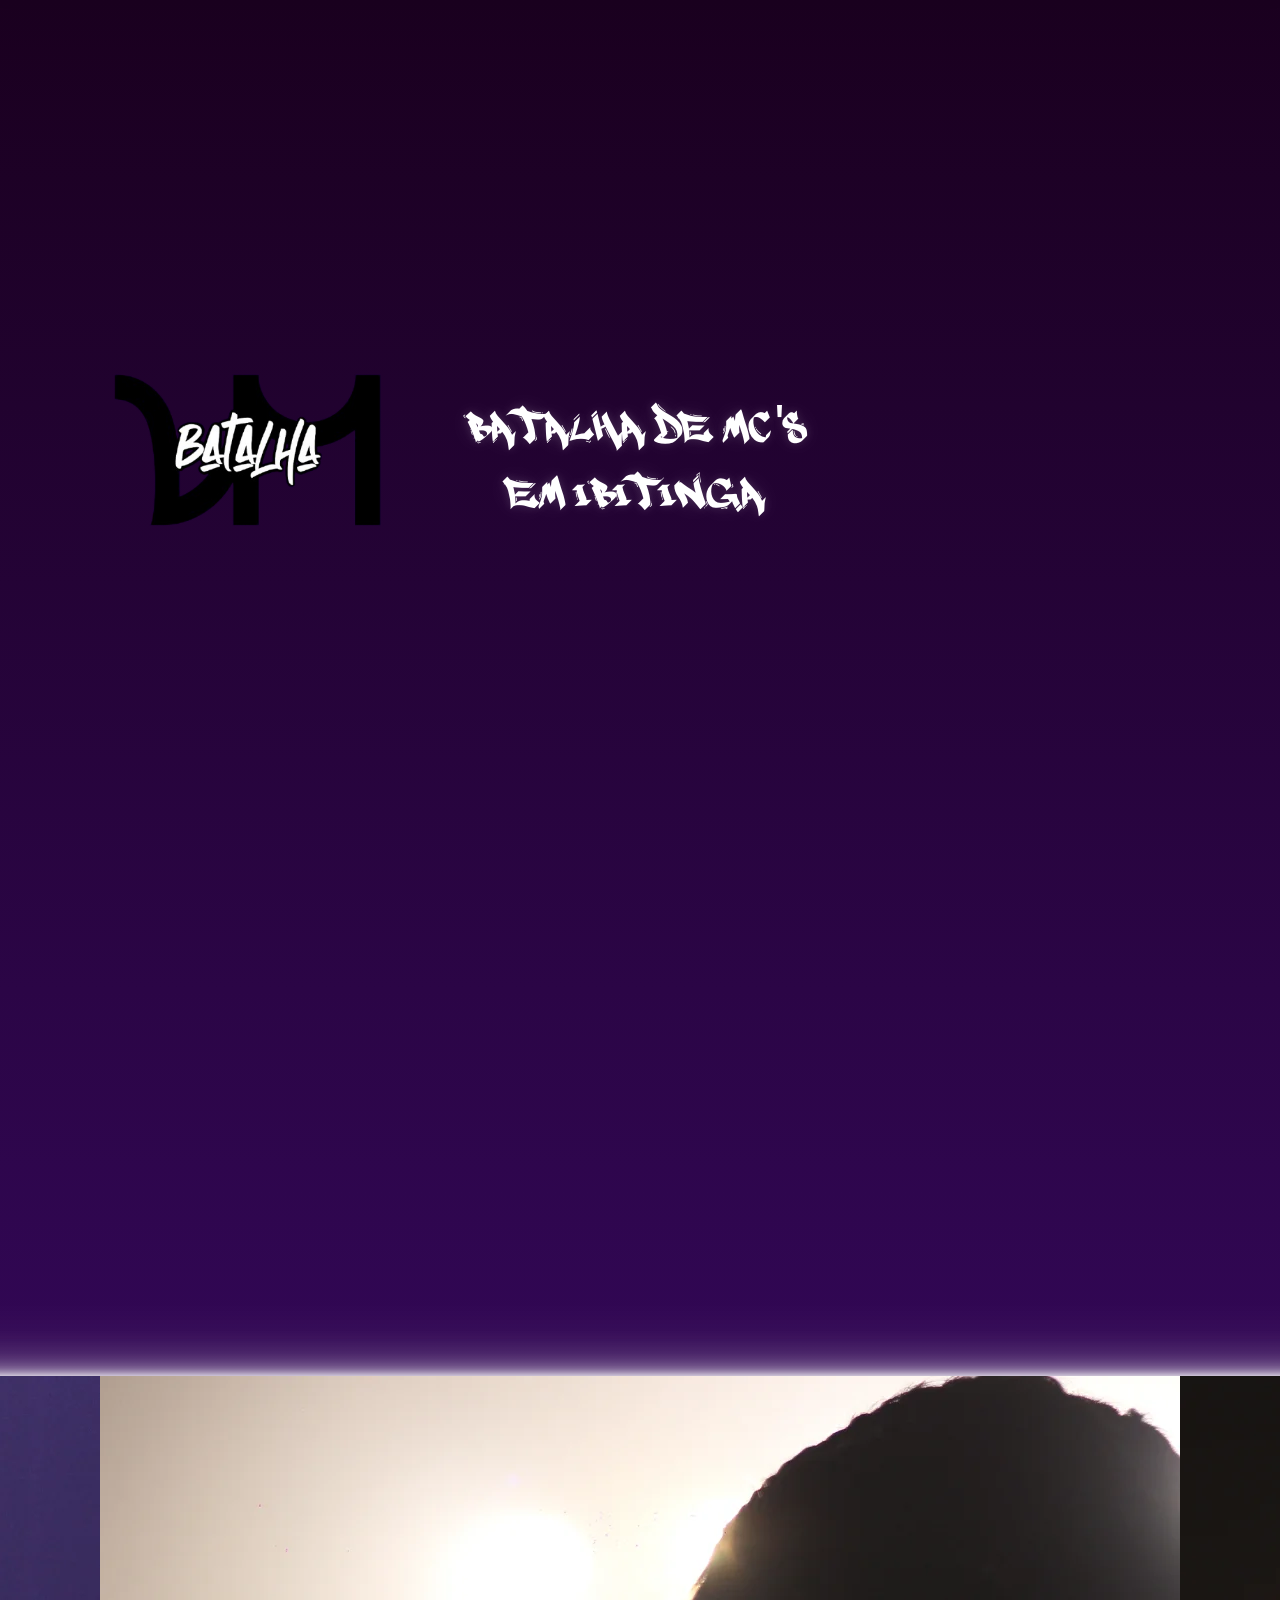
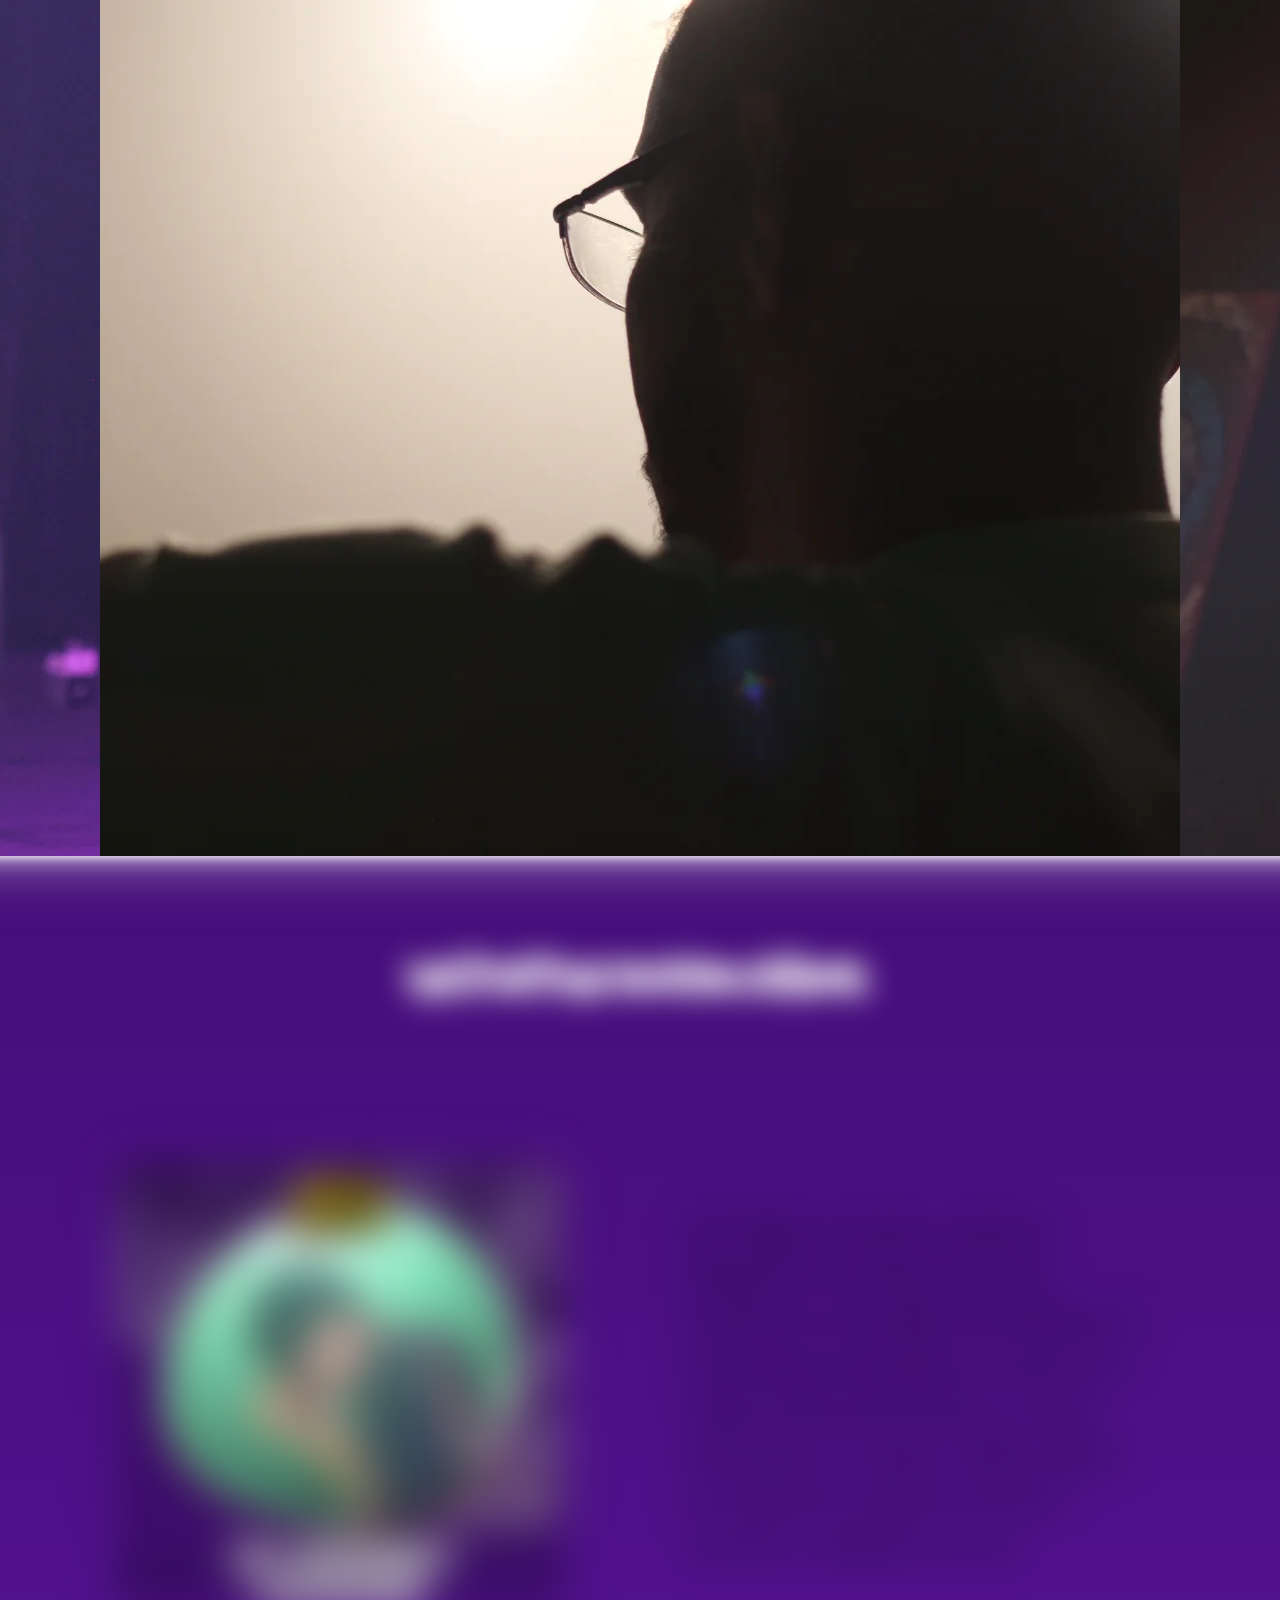
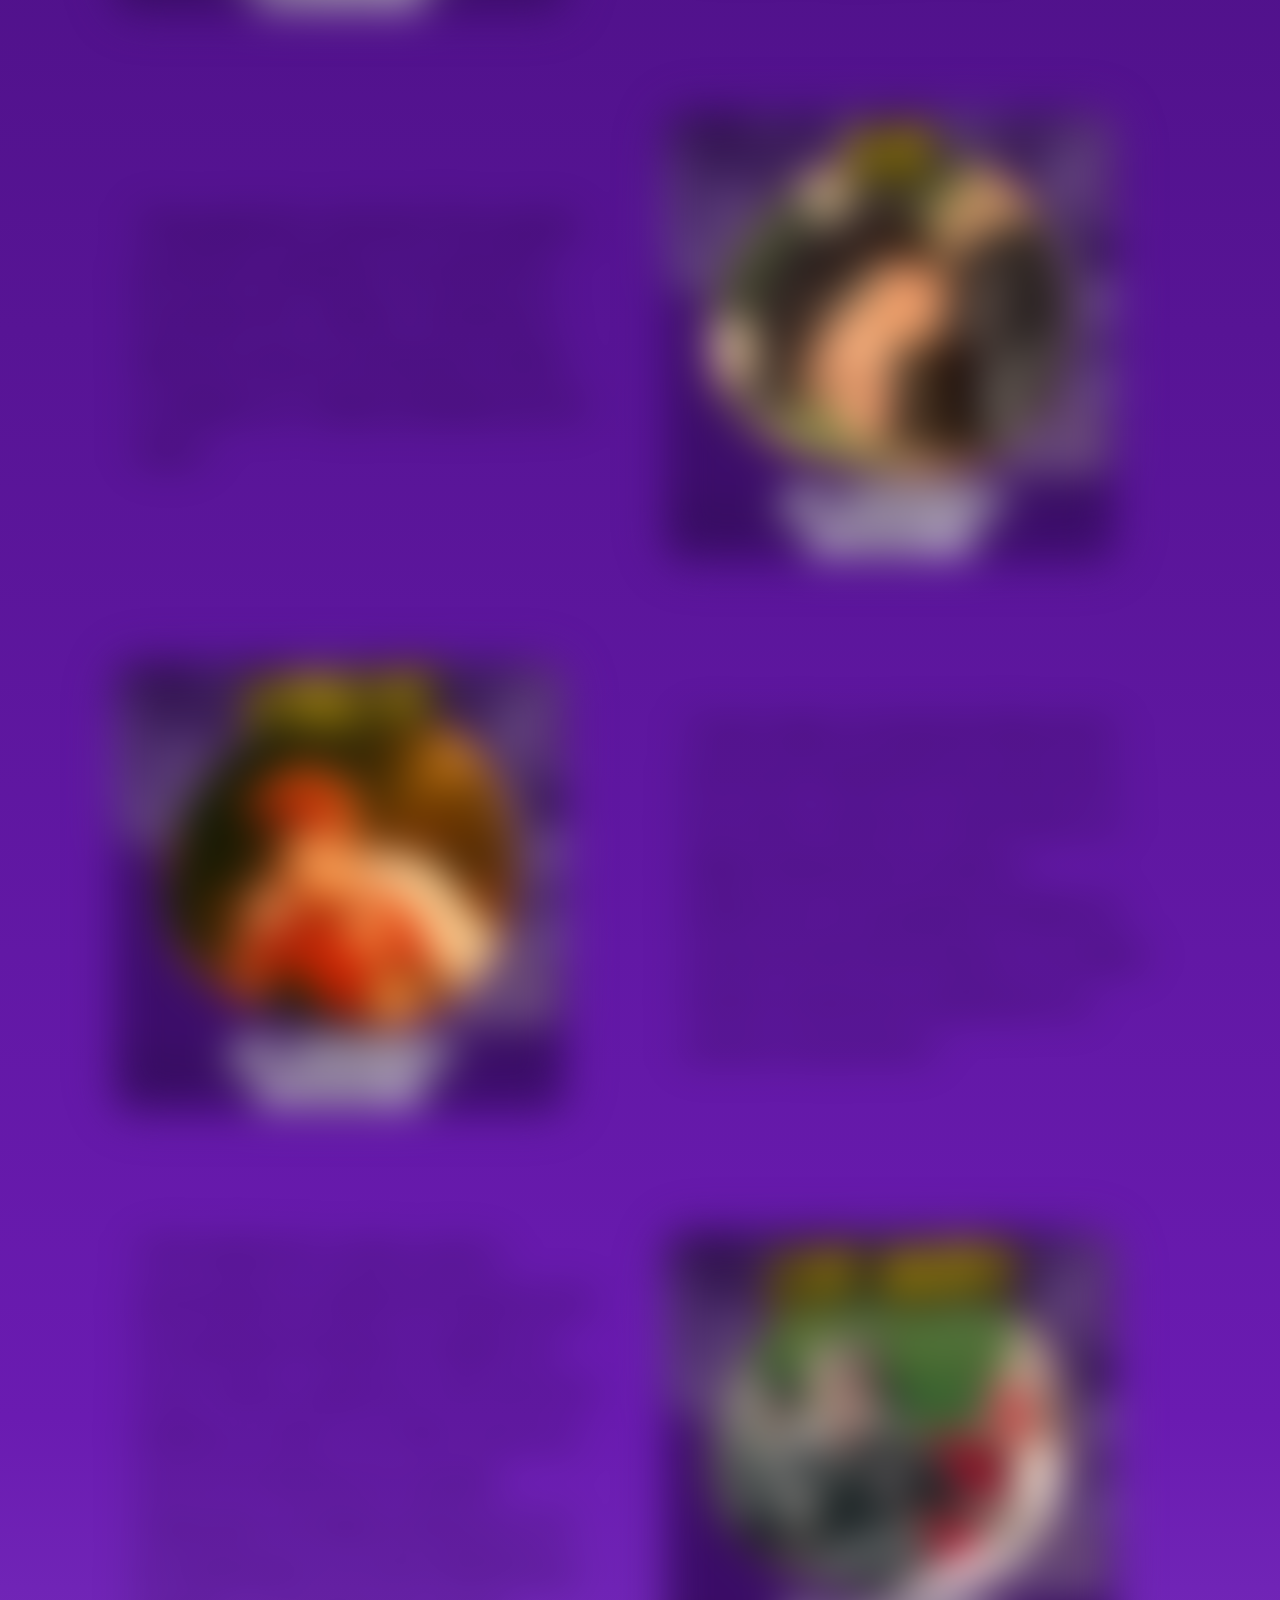
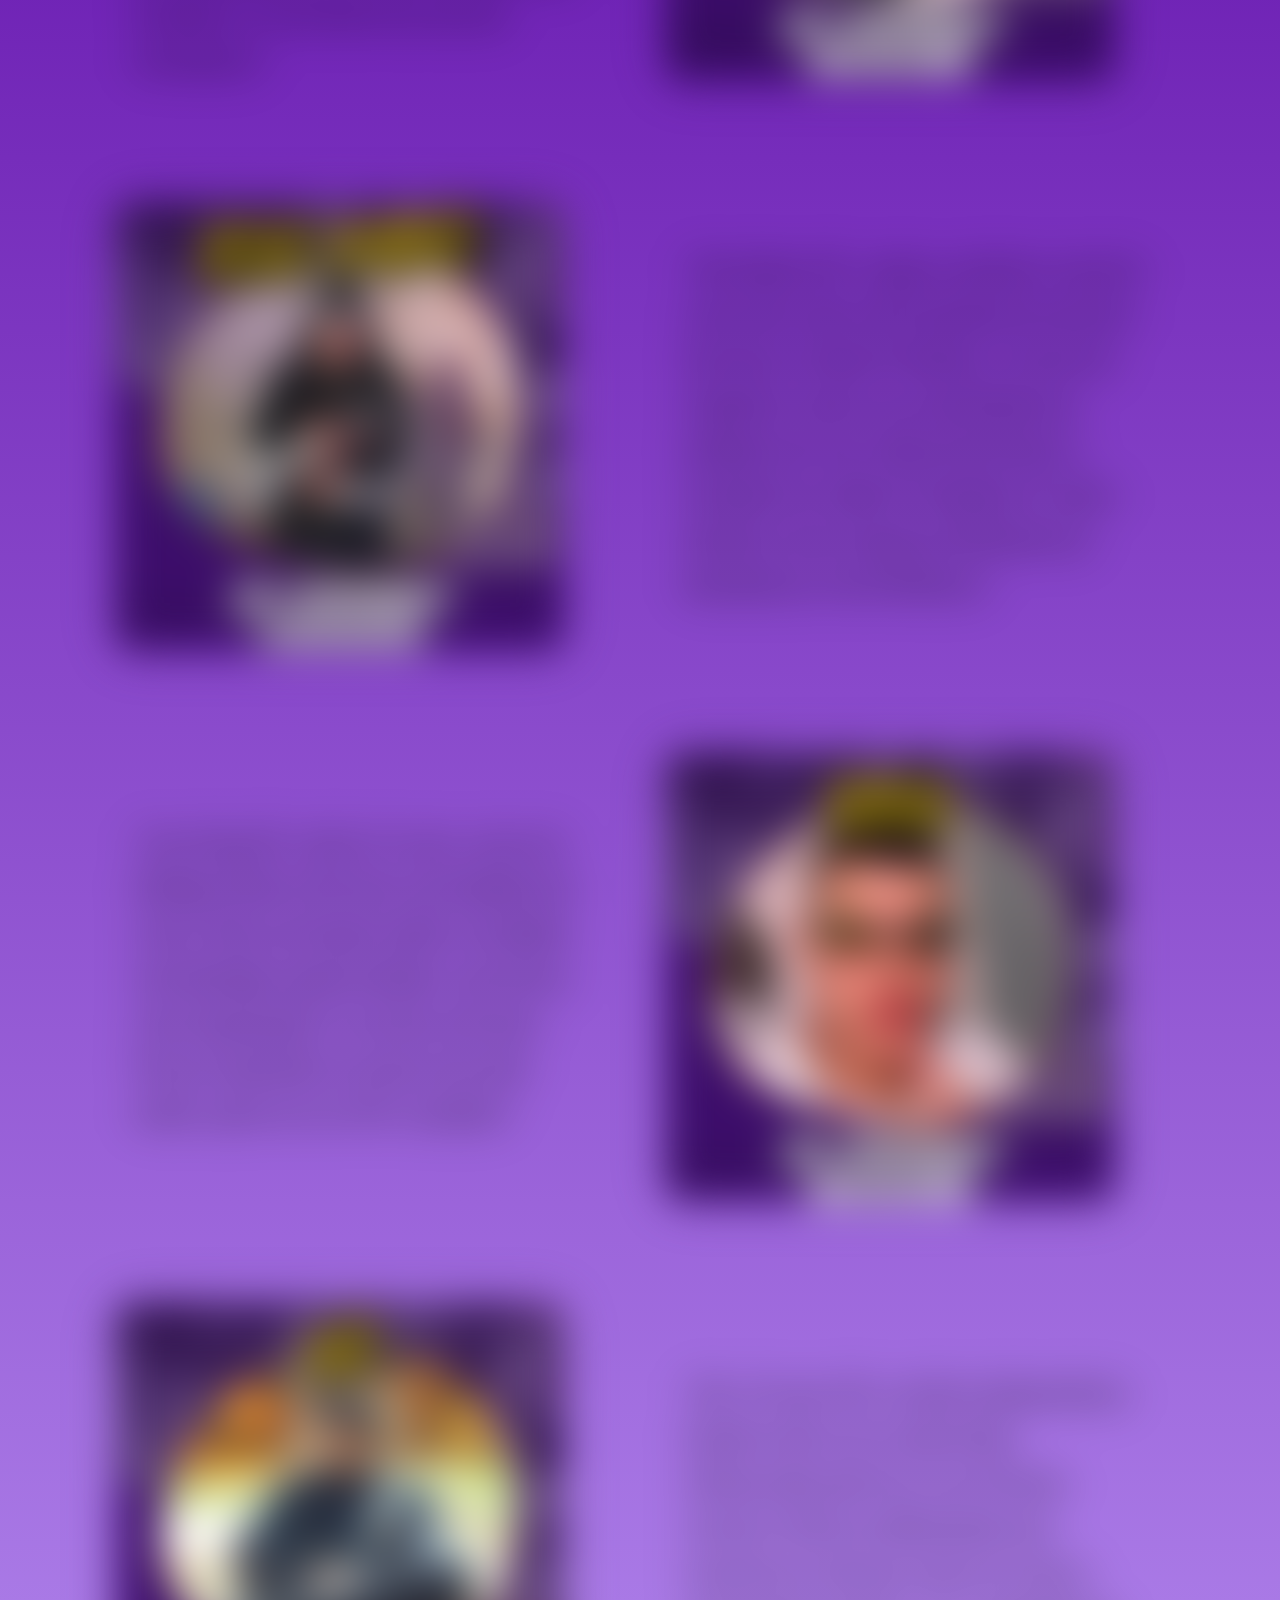
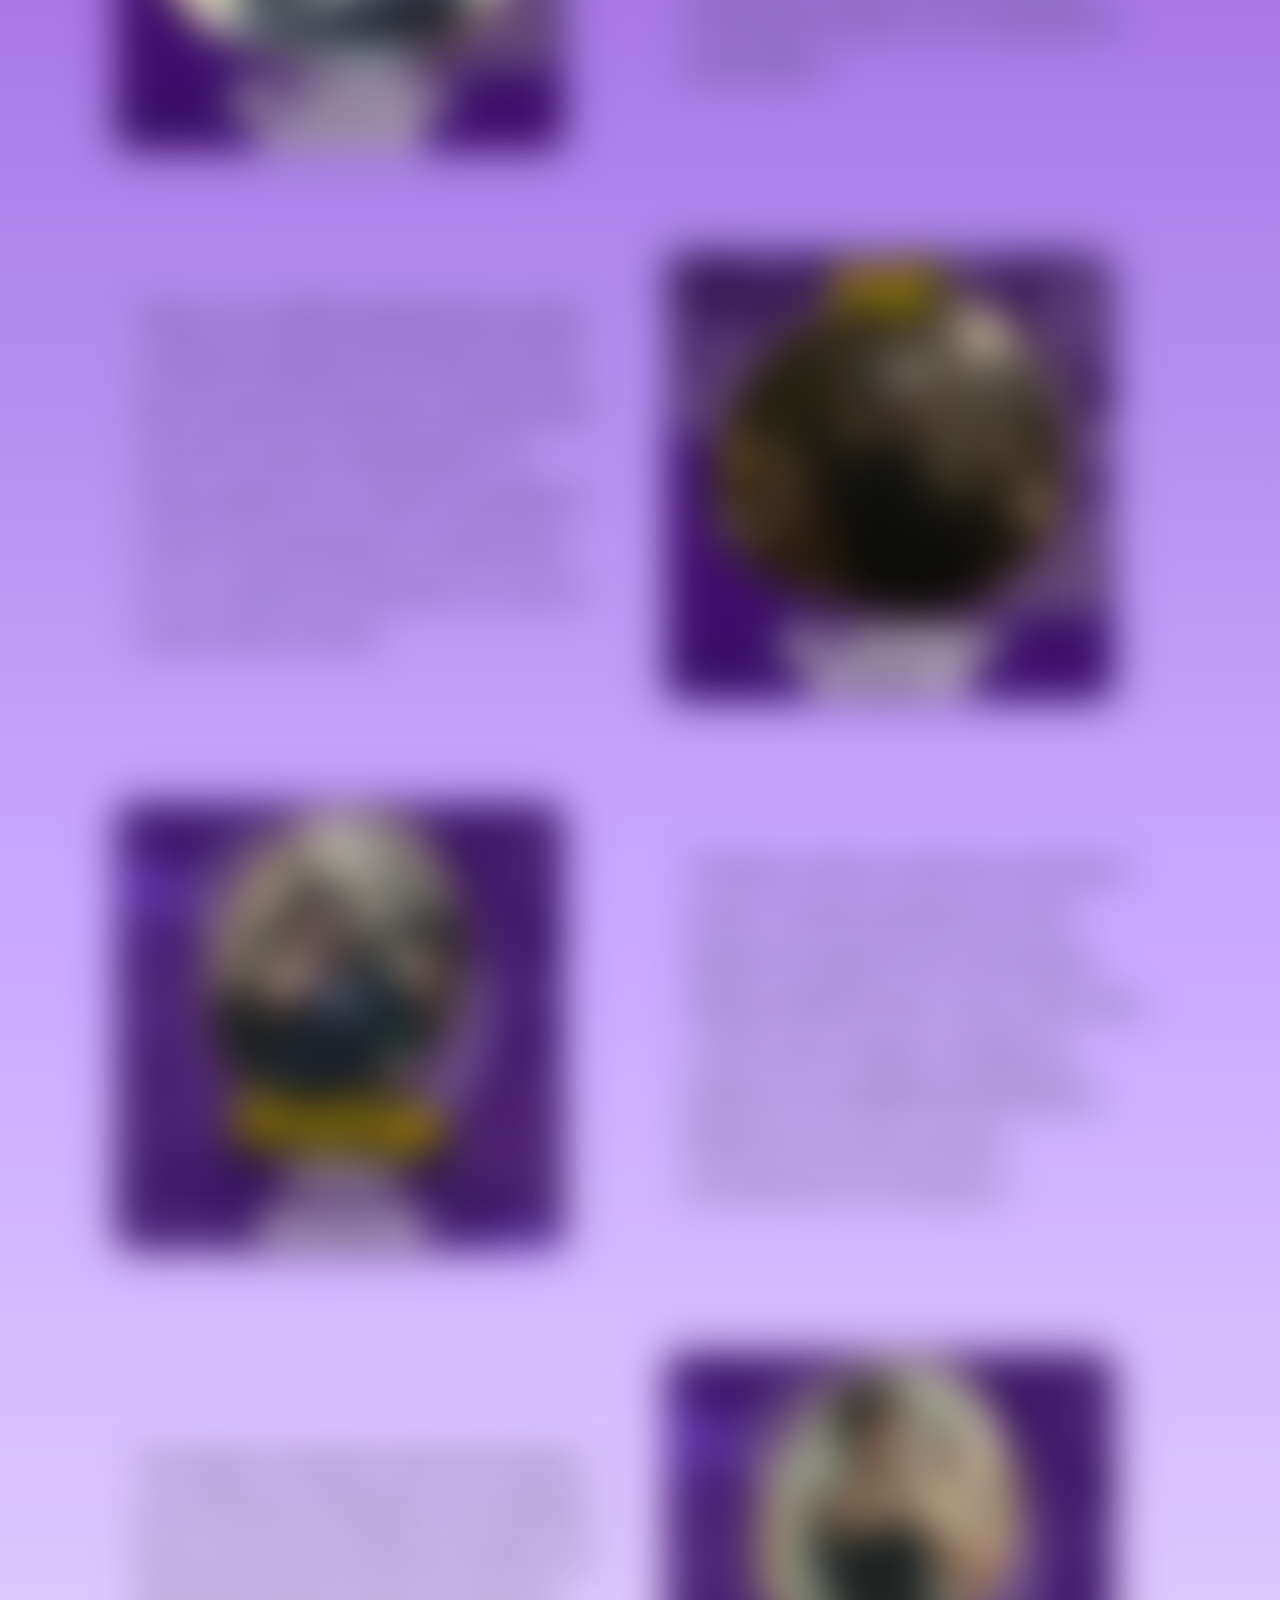
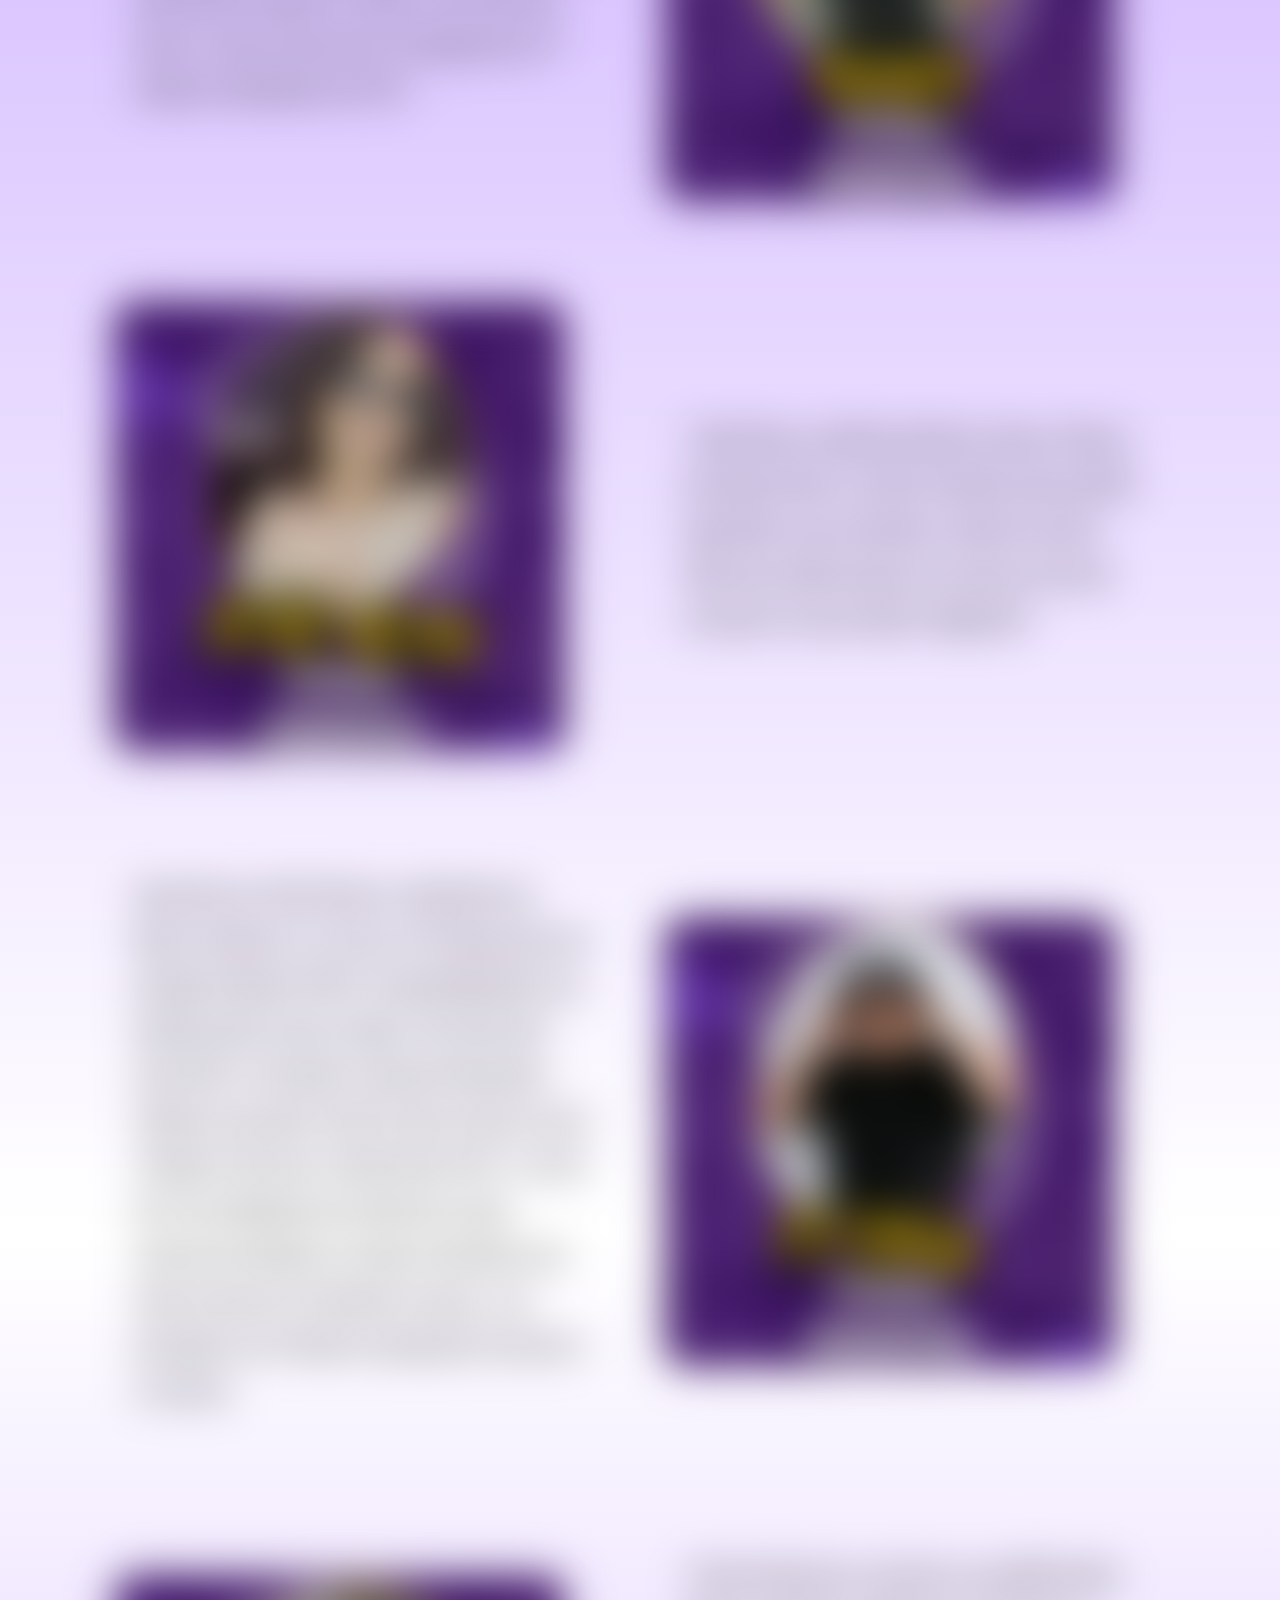
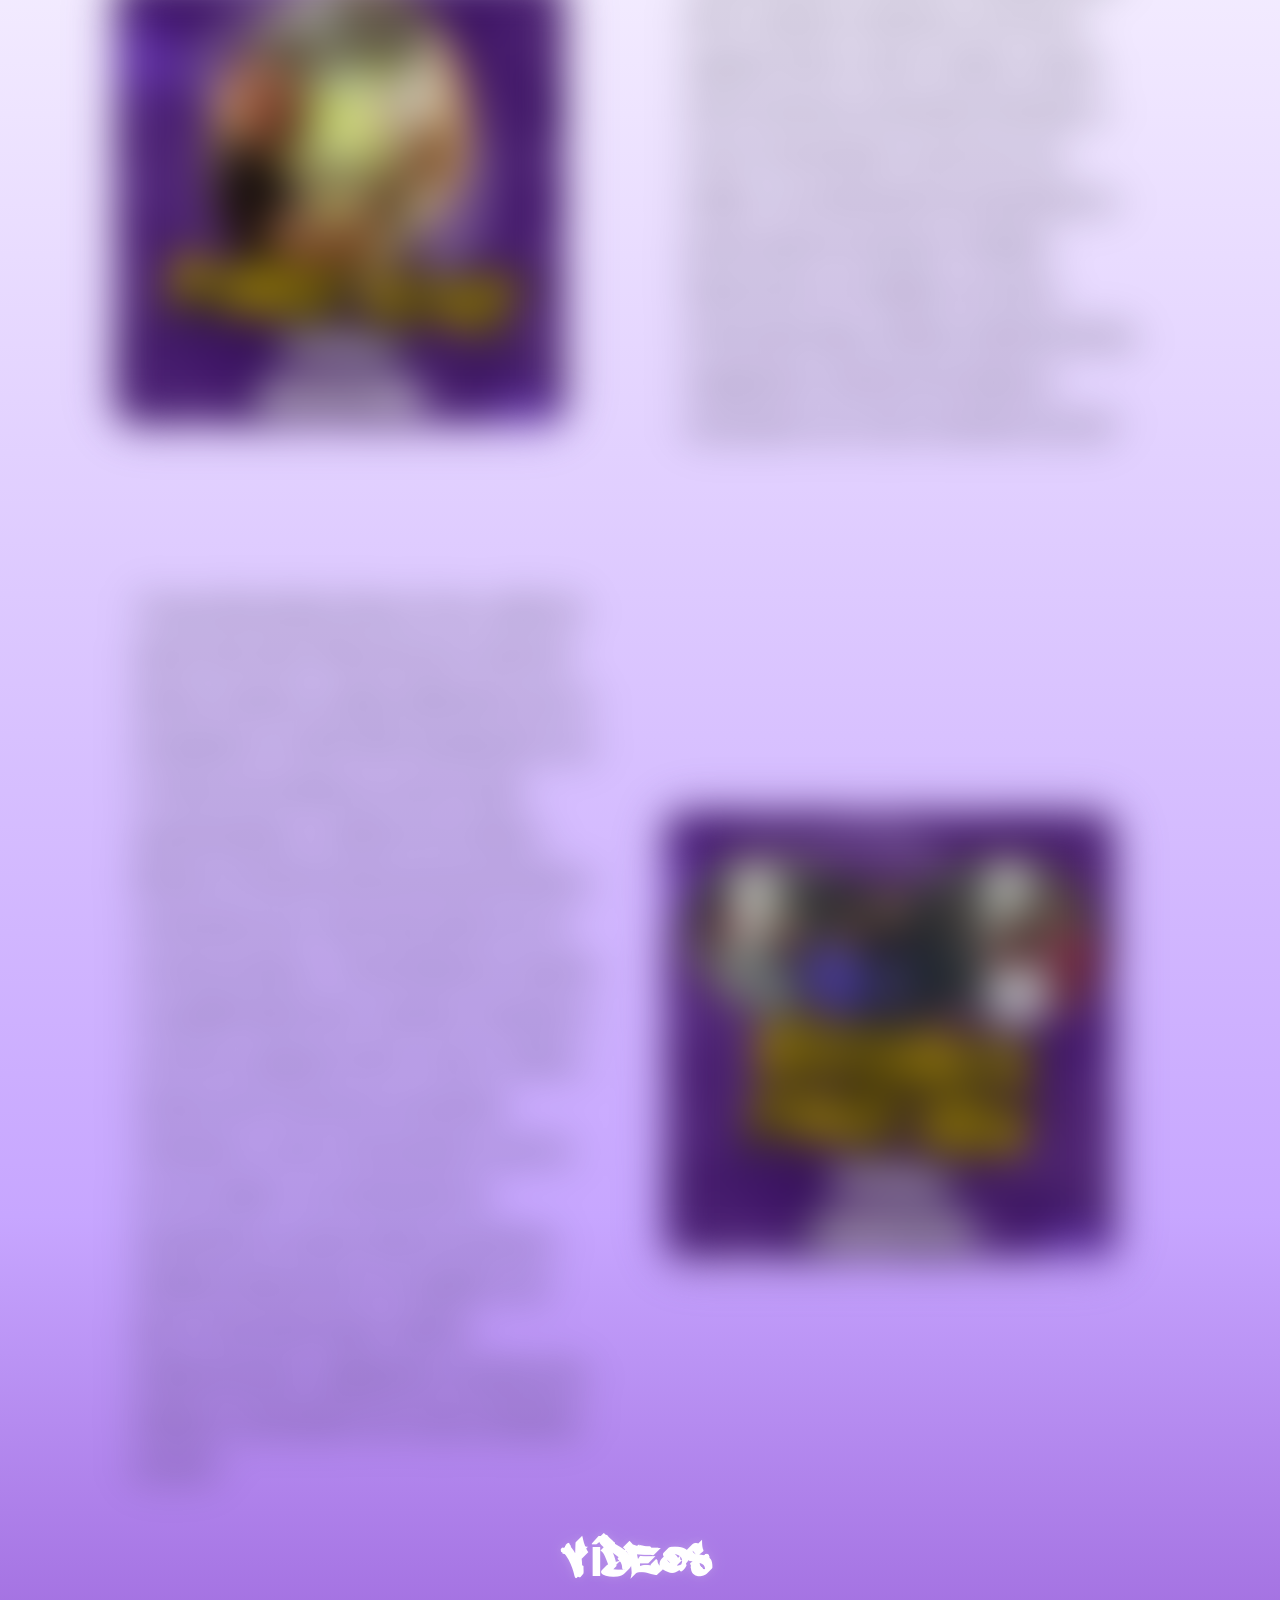
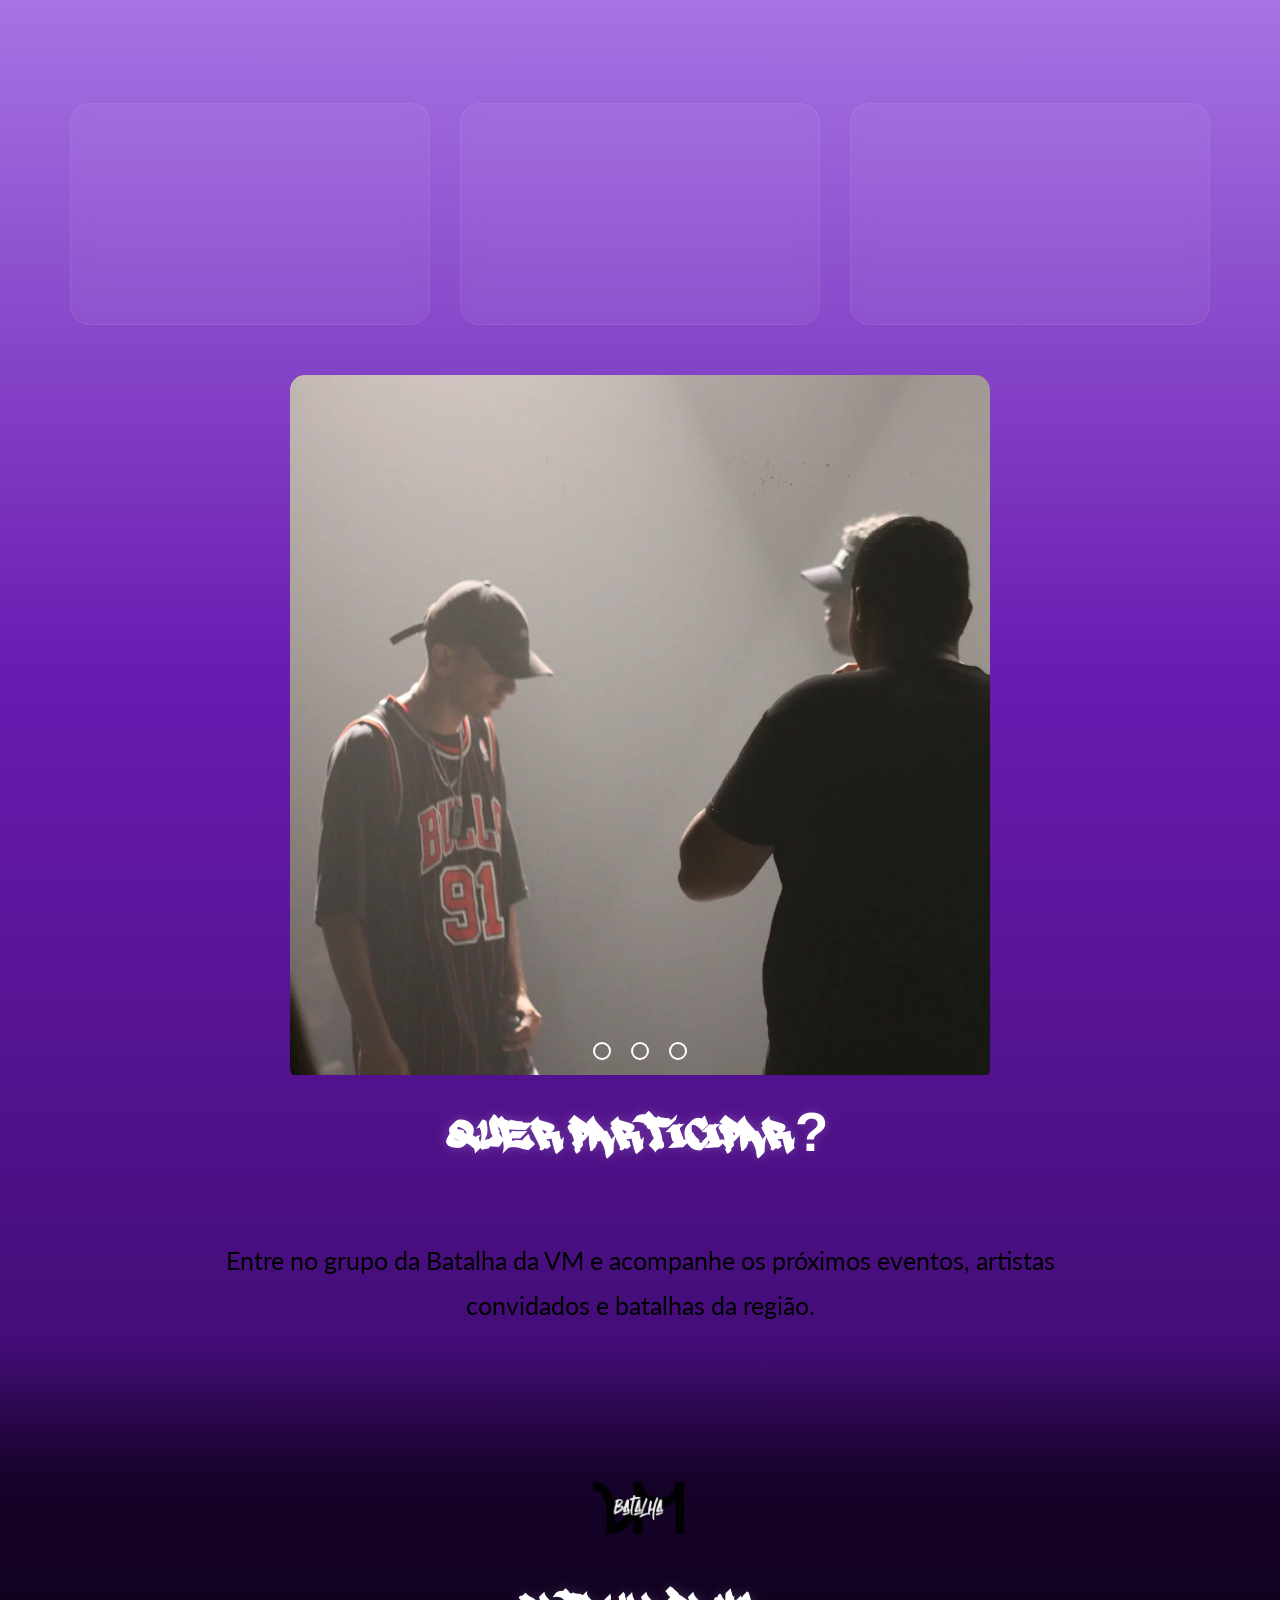
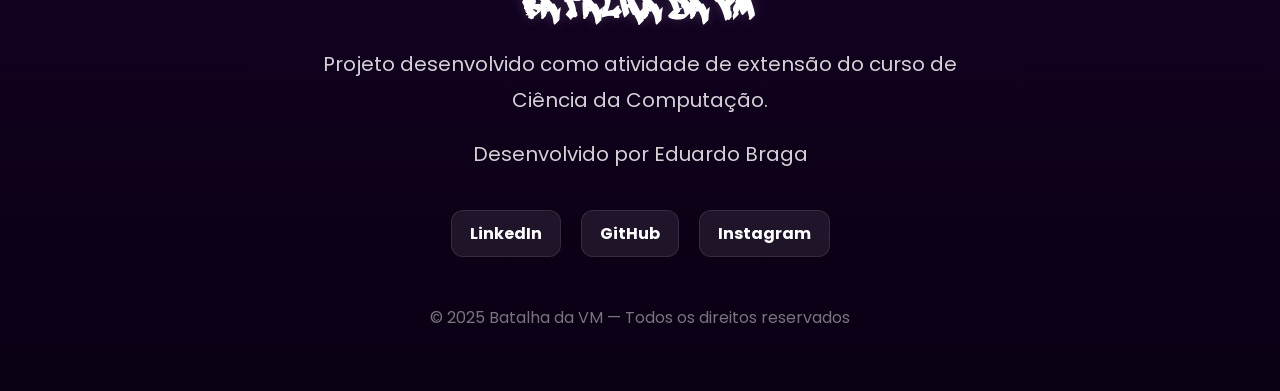
==== index.html @ c0553063 "Add files via upload" ====
<!DOCTYPE html>
<html lang="pt-br">
<head>
    <meta charset="UTF-8">
    <meta name="viewport" content="width=device-width, initial-scale=1.0">
    <link rel="stylesheet" href="./src/css/style.css">  <!--CSS-->
    <link rel="preconnect" href="https://fonts.googleapis.com">
    <link rel="preconnect" href="https://fonts.gstatic.com" crossorigin>
    <link rel="preconnect" href="https://fonts.googleapis.com">
    <link rel="preconnect" href="https://fonts.gstatic.com" crossorigin>
    <link
    href="https://fonts.googleapis.com/css2?family=Poppins:wght@300;400;500;600;700&family=Lato:ital,wght@1,900&display=swap"
    rel="stylesheet"/>
    <link rel="icon" href="./src/midia/fotos/iconVM.ico" type="image/x-icon">
    <title> Batalha da VM</title>

</head>

<body id="topo">

    <!--Cursor-->
    <div></div>

<!--Navbar Fixo-->
    <nav class="navbar-fixed" id="navbar">

        <a href="#topo" class="navbar-home">

            <img
            src="./src/midia/fotos/logo/logo1-remove.png"
            alt="Logo Batalha da VM"
            class="navbar-logo"
            >

        </a>

        <div class="navbar-buttons">
        <a  
            href="https://www.youtube.com/@BATALHADAVM.ibitinga"
            target="_blank"
            class="nav-icon"
        >
        <img
            src="./src/midia/icon/youtube.png"
            alt="YouTube"
        >
        </a>
        <a
            href="https://www.instagram.com/batalhadavm.ibitinga/"
            target="_blank"
            class="nav-icon"
        >
        <img
            src="./src/midia/icon/insta_icon.png"
            alt="Instagram"
        >
        </a>

        <a
            href="https://chat.whatsapp.com/EY3RZxYfEYvAm08PilLwCl?utm_source=ig&utm_medium=social&utm_content=link_in_bio"
            target="_blank"
            class="nav-icon"
        >
            <img
            src="./src/midia/icon/zap_icon.png"
            alt="WhatsApp"
            >
        </a>

    </nav>
<!--Navbar Fixo-->

<!--Header-->
<section>
    <div class="hero-container hiddenTitle">
    
    <!--ESQUERDA-->
    <div class="hero-left">
     <img
        src="./src/midia/fotos/logo/logo1-remove.png"
        alt="Logo da Batalha da VM"
        class="logo"
        >
    </div>
    <!--ESQUERDA-->
    <!--MEIO-->
    <div class="hero-textos">

        <p class="fraseTexto">
        Batalha de MC'S <br>em Ibitinga
        </p>
    </div>
    <!--MEIO-->
    <!--DIREITA-->
    <div class="hidden hero-buttons">
        <a href="./galeria.html" class="button social-icons">Galeria</a><br>
        <a href="#artistas" class="button social-icons">Artistas</a><br>
        <a href="#videos" class="button social-icons">Vídeos</a><br>
    </div>
    <!--DIREITA-->

</section>
<!--Header-->
   
<!--Sobre a Batalha-->
<section class="hidden">

    <h2 class="hidden titulo fraseTexto">
        Sobre a Batalha
    </h2>

    <div class="texto-central">

        <p class="textoLogos">
            A Batalha da Vila Maria surgiu em Ibitinga com o objetivo de fortalecer
            a cultura hip-hop e criar um espaço de expressão artística para
            jovens MCs da cidade e da região.

            O projeto reúne música, improviso, arte urbana e comunidade,
            incentivando novos artistas e movimentando a cena cultural local.
        </p>

    </div>

</section><br><br>
<!--Sobre a Batalha-->

<!-- INFINITY SCROLL -->
    <section class="infinite-scroll-container" >
        <div class="scrolling-track scrolling-image">
            <img src="./src/midia/fotos/carrossel/colagem.png" alt="Img de rolagem" class="crolling-image">
    </section>
<!-- INFINITY SCROLL -->


<!-- Artistas envolvidos -->
    <section  class="hidden">

    <h2 id="artistas" class="titulo fraseTexto">
        Artistas envolvidos
    </h2>

    <!-- ARTISTA 1 -->
    <div class="logos2">
        <div class="hidden cardDrawings">
            <a href="https://www.instagram.com/fullpeu_mntvx/"
               target="_blank"
            ><img
                class="foto"
                src="./src/midia/fotos/artista/peu.png"
                alt="Fullpeu"
            ></a>
        </div>

        <div class="hidden cardDrawings">

            <p class="textoLogos">
                MC Fullpeu é nascido e criado em Ibitinga-SP. Um artista de diversas expressões e sonoridade. Se introduziu na cena através das batalhas re rima em sua cidade, influenciado desde os 13 anos pela família e os amigos. FullPeu explora seu método de criação em diversas vertentes e subgêneros do rap.
            </p>
        </div>

    </div>

    <!-- ARTISTA 2 -->
    <div class="logos2 artista-reverse">

        <div class="hidden cardDrawings">
            <a  href="https://www.instagram.com/emici.kai/"
                target="_blank"
            ><img
                class="foto"
                src="./src/midia/fotos/artista/kai.png"
                alt="Artista"
            ></a>
            

        </div>

        <div class="hidden cardDrawings">

            <p class="textoLogos">
                "Opaa galerinha, tudo bem? Para aqueles que não me conhecem, me chamo Kai. Sou poeta, MC, rimador. O restante eu deixo pra vocês me conhecerem melhor no sábado na 7ª edição da Batalha da VM. Valeu!"
            </p>

        </div>

    </div>

    <!-- ARTISTA 3 -->
    <div class="logos2">

        <div class="hidden cardDrawings">
            <a href="https://www.instagram.com/estrofemc/"
                target="_blank"
            ><img
                class="foto"
                src="./src/midia/fotos/artista/estrofe.png"
                alt="Artista"
            ></a>
        </div>

                <div class="hidden cardDrawings">

            <p class="textoLogos">
               "Jovem negro sul-americano Bauruense de 25 anos. Estrofe MC faz rap há cerca de 12 anos, conta com 1 disco físico e 2 digitais disponíveis em todas as plataformas. É tricampeão da batalha da semana do HIP-HOP de Bauru e na capital Paulista. Atualmente trabalhando nos próximos lançamentos."
            </p>

        </div>

    </div>
    
    <!-- ARTISTA 4 -->
    <div class="logos2 artista-reverse">

        <div class="hidden cardDrawings">
            <a  href="https://www.instagram.com/_offakira/"
                target="_blank"
            ><img
                class="foto"
                src="./src/midia/fotos/artista/offAkira.png"
                alt="Artista"
            ></a>

        </div>

        <div class="hidden cardDrawings">

            <p class="textoLogos">
                "OFF AKIRA MC é artista, poeta e apresentador da cidade de Araraquara que vem ganhando destaque na região com rimas criativas e agressivas. Teve início nas batalhas em 2021 e em 2025 conta com mais de 50 folhinhas de campeão. Organizador da batalha da Ressaca e um dos idealizadores da CAOS HIPHOP que fortalece o movimento da cena de Araraquara."
            </p>

        </div>

    </div>

      <!-- ARTISTA 5 -->
    <div class="logos2">

        <div class="hidden cardDrawings">
            <a  href="https://www.instagram.com/zoiobaixooriginal/"
                target="_blank"
            ><img
                class="foto"
                src="./src/midia/fotos/artista/zoioBiaxo.png"
                alt="Fullpeu"
            ></a>
        </div>

        <div class="hidden cardDrawings">

            <p class="textoLogos">
                "Zoio Baixo MC, rapper, produtor cutural é umas das vozes mais atuantes da cena do hip-hop no interior Paulista, 12 anos de trajetória, iniciou sua caminhada nas batalhas de rima. Natural de Avaré, é fundado do coletivo Fundação 13, Slam Mentes Livres, Espaços Pontentes de Resistência e Voz Periférica."
            </p>
        </div>

    </div>

      <!-- ARTISTA 6 -->
    <div class="logos2 artista-reverse">

        <div class="hidden cardDrawings">
            <a  href="https://www.instagram.com/kingmc2004/"
                target="_blank"
            ><img
                class="foto"
                src="./src/midia/fotos/artista/king.png"
                alt="Artista"
            ></a>

        </div>

        <div class="hidden cardDrawings">

            <p class="textoLogos">
                "Sou King MC, tenho 21 anos, moro em Ibitinga, EStou há 8 anos nas batalhas de rimas. Meus principais estilos na batalha são ideologia, agressividade, umas timas mais engraçadas e um pouco de tudo. Procuro aprender um pouco de cada estilo, quero ser um MC completo."
            </p>

        </div>

    </div>

      <!-- ARTISTA 7 -->
    <div class="logos2">

        <div class="hidden cardDrawings">
           <a  href="https://www.instagram.com/oreal_dabliuz/"
                target="_blank"
            ><img
                class="foto"
                src="./src/midia/fotos/artista/wz.jpg"
                alt="Fullpeu"
            ></a>
        </div>

        <div class="hidden cardDrawings">

            <p class="textoLogos">
              "Wz, 23 anos MC e artista independente. Desde muito novo respira Rap, influenciado pelo tio a ouvir Facção Central. Artista multifacetado que transforma vivências reais em música misturando emoção, rua e criativade em cada projeto. " 
            </p>
        </div>

    </div>
    
      <!-- ARTISTA 8 -->
    <div class="logos2 artista-reverse">

        <div class="hidden cardDrawings">
            <a  href="https://www.instagram.com/_mr/"
                target="_blank"
            ><img
                class="foto"
                src="./src/midia/fotos/artista/mrd.png"
                alt="Artista"
            ></a>

        </div>

        <div class="hidden cardDrawings">

            <p class="textoLogos">
                "Salve, sou o MRD originalmente nascido e criado na cidade dos 3S interior da 018, atuo na cena da culturade rua desde 2023 como MC, poeta e apresentador. Na minha cidade criei o coletivo de batalha 8 ou 80 e fiz participações e colaborações com os coletivos já existentes e os que se criaram dali pra frente."
            </p>

        </div>

    </div>

      <!-- ARTISTA 9 -->
    <div class="logos2">

        <div class="hidden cardDrawings">
            <a  href="https://www.instagram.com/oshazzam/"
                target="_blank"
           ><img
                class="foto"
                src="./src/midia/fotos/artista/shazzam.png"
                alt="Fullpeu"
            ></a>
        </div>

        <div class="hidden cardDrawings">

            <p class="textoLogos">
              "Produtor cultural, mestre de cerimônia e jurado. Já esteve presente em várias batalhas da região 016 em Araraquara, Ibitinga, Ribeirão Preto, Franca, São Carlos e entre outras cidades. Fundador da batalha do raio (@BATALHADORAIO), Batalha de rima que acontece mensalmente em Araraquara." 
            </p>
        </div>

    </div>

    <!-- ARTISTA 10 -->
    <div class="logos2 artista-reverse">

        <div class="hidden cardDrawings">
            <a  href="https://www.instagram.com/agnes_cavalcanti_/"
                target="_blank"
           ><img
                class="foto"
                src="./src/midia/fotos/artista/agnes.png"
                alt="Artista"
            ></a>

        </div>

        <div class="hidden cardDrawings">

            <p class="textoLogos">
                "Sou Agnes Cavalcanti, tenho 20 aninhos, sou formada em fotografia, curto batalhas. Essa é a quarta que participo. Também sou desenhista, gamer e otaku. Sou bem de boas e nesse rolê serei a fotógrafa da 7° edição da Batalha da VM."
            </p>

        </div>
    </div>

    <!-- ARTISTA 11 -->
    <div class="logos2">
        
        <div class="hidden cardDrawings">
           <a  href="https://www.instagram.com/joaorosa.escritor/"
                target="_blank"
            ><img
                class="foto"
                src="./src/midia/fotos/artista/joaoRosa.png"
                alt="Fullpeu"
            ></a>
        </div>

        <div class="hidden cardDrawings">

            <p class="textoLogos">
              "João Rosa, skatista desde criança. Nessa jornada vários e vários tombos para poder aprender uma manobra. Hoje tô muito feliz por poder passar um pouco do que sei para os que estão chegando." 
            </p>
        </div>

    </div>

     <!-- ARTISTA 12 -->
    <div class="logos2 artista-reverse">

        <div class="hidden cardDrawings">
            <a  href="https://www.instagram.com/djding_oficial/"
                target="_blank"
           ><img
                class="foto"
                src="./src/midia/fotos/artista/djDing.png"
                alt="Artista"
            ></a>

        </div>

        <div class="hidden cardDrawings">

            <p class="textoLogos"> 
                Nascido em São Paulo e radicado em Bauru desde os 15 anos, DJ Ding está nas picapes desde 1990, compartilhando sua paixão pela música negra. No final dos anos 80, co-fundou o grupo Desacato Verbal, que abriu shows para ícones como Thaide e Dj Hum e Racionais MC's. Como DJ, foi residente em diversas casas noturnas de Bauru e hoje comanda uma festa mensal no VooDoo Loung , sua jornada é um tributo à pesquisa musical e à cultura.
            </p>
        </div>
    </div>

     <!-- ARTISTA 13 -->
    <div class="logos2">

        <div class="hidden cardDrawings">
            <a  href="https://www.instagram.com/bonet.art/"
                target="_blank"
           ><img
                class="foto"
                src="./src/midia/fotos/artista/murilo_bonet.png"
                alt="Fullpeu"
            ></a>
        </div>

        <div class="hidden cardDrawings">

            <p class="textoLogos">
              "Murilo Boonet, atuante no graffiti dede 2021, aborda a natureza e sua forma sagrada. Entre o real e o lúdico, retrata seres luminosos emanando vibrações e cores e iluminando o que há ao seu reddor, nos lembrando da importância e preservação da natureza. Também desenvolve um trabalho com letra, misturando tags e efeitos tridimensionais, resgatando a essência do hiphop e mesclando com outra vertentes da arte." 
            </p>
        </div>

    </div>

    <!-- ARTISTA 14 -->
    <div class="logos2 artista-reverse">

        <div class="hidden cardDrawings">
            <a  href="https://www.instagram.com/revdancecrew_ofc/"
                target="_blank"
            ><img
                class="foto"
                src="./src/midia/fotos/artista/revolutionDanceCrew.png"
                alt="Artista"
            ></a>

        </div>

        <div class="hidden cardDrawings">

            <p class="textoLogos"> 
                "Grupo Revolution Dance Crew, estilo de dança Hip-Hop! TRás técnicas e base de danças urbanas e estilos diferentes que se enquadram no HIP-HOP! Atualmente com 6 meses de existência, já teve várias apresentações e a última foi em Barra Bonita no Festival Internacional de Dança, mostrando que o Hip-Hop ainda vive no mundo da dança."
                    "Murilo Boonet, atuante no graffiti dede 2021, aborda a natureza e sua forma sagrada. Entre o real e o lúdico, retrata seres luminosos emanando vibrações e cores e iluminando o que há ao seu reddor, nos lembrando da importância e preservação da natureza. Também desenvolve um trabalho com letra, misturando tags e efeitos tridimensionais, resgatando a essência do hiphop e mesclando com outra vertentes da arte." 
            </p>
        </div>

    </div>

    </section>
<!-- Artistas envolvidos -->

<!-- VÍDEOS -->
<section id="videos">

    <h2 class="titulo fraseTexto titulo-video">
        Vídeos
    </h2>

    <div class="videos-container">

        <!-- CARD 1 -->
        <div class="cardVideo">

            <iframe
                class="video-youtube"
                src="https://www.youtube.com/embed/FtioZvloe6w"
                title="Vídeo YouTube"
                frameborder="0"
                allowfullscreen
            ></iframe>

        </div>

        <!-- CARD 2 -->
        <div class="cardVideo">

            <iframe
                class="video-youtube"
                src="https://www.youtube.com/embed/cWiPKRsDRhc"
                title="Vídeo YouTube"
                frameborder="0"
                allowfullscreen
            ></iframe>

        </div>

        <!-- CARD 3 -->
        <div class="cardVideo">

            <iframe
                class="video-youtube"
                src="https://www.youtube.com/embed/VIDEO_ID"
                title="Vídeo YouTube"
                frameborder="0"
                allowfullscreen
            ></iframe>

        </div>

    </div>

</section><br><br>
<!-- VÍDEOS -->

<!--carrosel-->
    <section class="">

        <div class="slider">
            <div class="slides">
                <!--Radio buttons-->
                <input type="radio" name="radio-btn" id="radio1">
                <input type="radio" name="radio-btn" id="radio2">
                <input type="radio" name="radio-btn" id="radio3">
    
                <!--Slides Img-->
                <div class="slide first">
                    <img src="./src/midia/fotos/carrossel/I1_n.png" alt="img-1" >
                </div>
    
                <div class="slide">
                    <img src="./src/midia/fotos/carrossel/485628475_17873146575315740_3314695664444235136_n.png" alt="img-1" >
                </div>
                
                <div class="slide">
                    <img src="./src/midia/fotos/carrossel/485746702_17873148225315740_3121074886338838431_n.png" alt="img-1" >
                </div>
    
                <!--Navigation auto-->
                <div class="navigation-auto">
                    <div class="auto-btn1"></div>
                    <div class="auto-btn2"></div>
                    <div class="auto-btn3"></div>
                </div>
    
            </div>
    
            <div class="manual-navigation">
                <label for="radio1" class="manual-btn"></label>
                <label for="radio2" class="manual-btn"></label>
                <label for="radio3" class="manual-btn"></label>
            </div>
        </div>

    </section>
<!--carrosel-->
    
<!--final-section-->
    <section class="final-section">

    <h2 class="titulo fraseTexto">
        Quer Participar?
    </h2>

    <p class="textoLogos texto-central">
        Entre no grupo da Batalha da VM e acompanhe
        os próximos eventos, artistas convidados
        e batalhas da região.
    </p>

</section>
<!--final-section-->
    
<!--footerBar-->
<footer class="footer">

    <div class="footer-content">

        <img
            src="./src/midia/fotos/logo/logo1-remove.png"
            alt="Logo Batalha da VM"
            class="footer-logo"
        >

        <h3 class="footer-title">
            Batalha da VM
        </h3>

        <p class="footer-text">
            Projeto desenvolvido como atividade de extensão
            do curso de Ciência da Computação.
        </p>

        <p class="footer-text">
            Desenvolvido por Eduardo Braga
        </p>

        <!-- REDES SOCIAIS -->
        <div class="footer-redes">

            <!-- LINKEDIN -->
            <a
                href="www.linkedin.com/in/eduardobragaferreira"
                target="_blank"
                class="footer-social"
            >
                LinkedIn
            </a>

            <!-- GITHUB -->
            <a
                href="https://github.com/Eduardbo"
                target="_blank"
                class="footer-social"
            >
                GitHub
            </a>

            <!-- INSTAGRAM -->
            <a
                href="https://www.instagram.com/eduardbo_/"
                target="_blank"
                class="footer-social"
            >
                Instagram
            </a>

        </div>

        <p class="footer-copy">
            © 2025 Batalha da VM — Todos os direitos reservados
        </p>

    </div>

</footer>
<!--footerBar-->
      <script src="./src/script.js" defer></script>
</body>
</html>
---- src/css/style.css ----
@font-face{
    font-family: 'Ruthless';

    src: url('../midia/fonte/marsneveneksk/MARSNEVENEKSK.otf') format('truetype');

    font-weight: normal;
    font-style: normal;
}

/* RESET */

*{
    margin: 0;
    padding: 0;

    box-sizing: border-box;

   font-family: 'Poppins', sans-serif;
}
body{
    background: linear-gradient(
        180deg,

        /* INÍCIO ESCURO */
        #1a001f 0%,
        #3c0a6d 15%,
        #6a1bb1 35%,

        /* MEIO CLARO */
        #c7a6ff 55%,
        #ffffff 70%,

        /* VOLTA ESCURECENDO */
        #c7a6ff 82%,
        #6a1bb1 90%,
        #3c0a6d 96%,
        #1a001f 100%
    );

    overflow-x: hidden;

    color: white;
}

/* =========================
   NAVBAR FIXA
========================= */

.navbar-fixed{
    position: fixed;

    top: -120px;
    left: 0;

    width: 100%;

    display: flex;
    justify-content: space-between;
    align-items: center;

    padding: 12px 40px;

    z-index: 9999;

    background: rgba(10,10,10,0.55);

    backdrop-filter: blur(14px);

    border-bottom: 1px solid rgba(255,255,255,0.1);

    box-shadow: 0 0 20px rgba(0,0,0,0.3);

    transition: 0.5s ease;
}

.navbar-show{
    top: 0;
}

/* LOGO */

.navbar-logo{
    width: 75px;

    transition: 0.3s;
}

.navbar-logo:hover{
    transform: scale(1.08);
}

/* BOTÕES */

.navbar-buttons{
    display: flex;
    align-items: center;

    gap: 18px;
}

/* ÍCONES */

.nav-icon,
.social-icon{
    display: flex;
    align-items: center;
    justify-content: center;
}

.nav-icon img,
.social-icon img{
    width: 85px;
    height: 85px;

    transition: 0.3s ease;
    
    object-fit: contain;
    filter: drop-shadow(0 0 0 transparent);
}

.nav-icon img{
    width: 50px;
    height: 50px;
}

.social-icon img{
    width: 75px;
    height: 75px;
}

.nav-icon img:hover,
.social-icon img:hover{
    transform: scale(1.12);

    filter: drop-shadow(
        0 0 12px rgba(255,255,255,0.55)
    );
}

/* =========================
   TEXTOS
========================= */

h1,
h2{
    font-family: 'Lato', sans-serif;
    text-align: center;
    color: white;
}

.titulo{
    font-size: 55px;
    margin-bottom: 50px;
}

p{
    font-size: 25px;
    line-height: 1.6;
}

.fraseTexto{
    margin-top: 20px;
    font-family: 'Ruthless', sans-serif;
    letter-spacing: 2px;
    font-size: 55px;
    color: white;
    max-width: 500px;

    text-shadow:
        0 0 10px rgba(255,255,255,0.15),
        0 0 25px rgba(255,255,255,0.1);
}

/* =========================
   HERO
========================= */

/* =========================
   HERO
========================= */

.hero-container{
    width: 100%;
    min-height: 100vh;

    display: grid;
    grid-template-columns: 1fr 1fr 1fr;

    align-items: center;

    padding: 0 6%;

    gap: 40px;
}

/* COLUNAS */

.hero-left,
.hero-center,
.hero-right{
    display: flex;
    align-items: center;
    justify-content: center;
}

/* CENTRO */

.hero-center{
    flex-direction: column;
    text-align: center;
    gap: 35px;
}

/* BOTÕES TEXTO */

.hero-links{
    display: flex;
    gap: 20px;
    flex-wrap: wrap;
    justify-content: center;
}

/* BOTÕES SOCIAIS */

.hero-right{
    flex-direction: column;
    gap: 30px;
}

/* LOGO */

.logo{
    width: 100%;
    max-width: 380px;
}

/* TEXO */

.fraseTexto{
    font-size: 55px;
    text-align: center;
    line-height: 1.2;
}

/* BOTÕES */

.button{
    padding: 14px 28px;
    border-radius: 14px;
    text-decoration: none;
    color: white;
    font-size: 18px;
    font-weight: bold;
    background: rgba(255,255,255,0.08);
    border: 1px solid rgba(255,255,255,0.2);
    backdrop-filter: blur(10px);
    transition: 0.3s ease;
    display: flex;
    align-items: center;
    justify-content: center;
    filter: drop-shadow(0 0 0 transparent);
}

.button:hover{
    transform: scale(1.12);

    filter: drop-shadow(
        0 0 12px rgba(255,255,255,0.55)
    );

    background: rgba(255,255,255,0.15);}

/* RESPONSIVO */

@media (max-width: 900px){

    .hero-container{
        grid-template-columns: 1fr;

        text-align: center;

        padding: 120px 25px 80px;

        gap: 60px;
    }

    .hero-right{
        flex-direction: row;
    }

    .logo{
        max-width: 260px;
    }

    .fraseTexto{
        font-size: 38px;
    }

}

/* =========================
   SECTIONS
========================= */

section{
    display: flex;
    flex-direction: column;
    align-items: center;
}

/* =========================
   ANIMAÇÕES
========================= */

.hiddenTitle{
    opacity: 0;
    filter: blur(15px);
    transform: translateY(-100%);
    transition: all 1.5s;
}

.hidden{
    opacity: 0;
    filter: blur(15px);
    transform: translateX(-100%);
    transition: all 1.5s;
}

.show{
    opacity: 1;
    filter: blur(0);
    transform: translateX(0);
}

/* =========================
   ARTISTAS
========================= */

.artista-reverse{
    flex-direction: row-reverse;
}

.logos{
    display: flex;
    justify-content: center;

    gap: 20px;

    flex-wrap: wrap;
}

.logos2{
    display: flex;
    justify-content: center;
    align-items: center;
    gap: 50px;

    flex-wrap: wrap;

    margin-top: 100px;

    width: 100%;

    padding: 0 25px; /* ESPAÇO NAS LATERAIS */
}

/* CARDS */

.logos2 .cardDrawings{
    flex: 1 1 400px;

    max-width: 500px;

    width: 100%;
}

/* IMAGEM */

.foto{
    width: 100%;
    max-width: 450px; /* LIMITA TAMANHO */
    border-radius: 20px;
    object-fit: cover;
    aspect-ratio: 1 / 1;
    display: block;
}

.cardDrawings{
    transition: 0.5s;
}

.cardDrawings:hover{
    transform: scale(1.03);
     filter: drop-shadow(
        0 0 12px rgba(255, 255, 255, 0.55)
    );
}

.textoLogos{
    font-family: 'Lato', sans-serif;
    font-size: 25px;
    line-height: 1.8;
    padding: 20px;
    color: rgb(0, 0, 0);
}

.texto-central{
    max-width: 900px;

    margin: 0 auto;

    text-align: center;
}

/* IMAGENS */

.foto{
    width: 100%;
    border-radius: 20px;
    object-fit: cover;
    aspect-ratio: 1 / 1;

    display: block;
}

/* =========================
   VÍDEOS
========================= */

.videos-grid{
    display: grid;

    grid-template-columns:
        repeat(auto-fit, minmax(320px, 1fr));

    gap: 30px;

    width: 100%;

    margin-top: 50px;
}

.youtube-video{
    width: 100%;

    aspect-ratio: 16 / 9;

    border: none;

    border-radius: 18px;

    background: black;

    transition: 0.3s;
}

.youtube-video:hover{
    transform: scale(1.02);

    box-shadow:
        0 0 30px rgba(0,0,0,0.45);
}

/* =========================
   SLIDER
========================= */

.slider{
    width: 700px;

    max-width: 100%;

    overflow: hidden;

    border-radius: 15px;

    margin: 0 auto;
}

.slides{
    width: 400%;

    display: flex;
}

.slides input{
    display: none;
}

.slide{
    width: 25%;

    position: relative;

    transition: 1.5s;
}

.slide img{
    width: 100%;
}

.manual-navigation{
    position: absolute;

    width: 700px;

    max-width: 100%;

    margin-top: -40px;

    display: flex;
    justify-content: center;
}

.manual-btn{
    border: 2px solid white;

    padding: 7px;

    border-radius: 50%;

    cursor: pointer;

    transition: 0.5s;
}

.manual-btn:not(:last-child){
    margin-right: 20px;
}

.manual-btn:hover{
    background-color: white;
}

#radio1:checked ~ .first{
    margin-left: 0;
}

#radio2:checked ~ .first{
    margin-left: -25%;
}

#radio3:checked ~ .first{
    margin-left: -50%;
}

/* =========================
   INFINITE SCROLL
========================= */

.infinite-scroll-container{
    width: 100%;

    overflow: hidden;

    padding: 70px 0;
}

.scrolling-track{
    display: flex;

    gap: 30px;

    width: fit-content;

    animation: scroll 60s linear infinite;
}

.scrolling-image{
    border-radius: 22px;

    box-shadow:
        0 0 8px rgba(255,255,255,0.9),
        0 0 20px rgba(255,255,255,0.7),
        0 0 45px rgba(255,255,255,0.45),
        0 0 80px rgba(255,255,255,0.25);

    transition: 0.4s;
}

@keyframes scroll{
    from{
        transform: translateX(0);
    }

    to{
        transform: translateX(-50%);
    }
}

/* =========================
   FOOTER
========================= */

.footer{
    background: linear-gradient(
        180deg,
        rgba(10,0,20,0) 0%,
        rgba(10,0,20,0.75) 20%,
        rgb(10,0,20) 100%
    );

    padding: 100px 20px 60px;

    text-align: center;

    color: white;
}

.footer-content{
    max-width: 900px;

    margin: 0 auto;

    display: flex;
    flex-direction: column;
    align-items: center;

    gap: 18px;
}

.footer-logo{
    width: 120px;

    opacity: 0.95;

    transition: 0.4s;
}

.footer-logo:hover{
    transform: scale(1.05);
}

.footer-title{
    font-family: 'Ruthless', sans-serif;

    font-size: 42px;

    letter-spacing: 2px;

    color: white;

    text-shadow:
        0 0 12px rgba(255,255,255,0.15),
        0 0 30px rgba(255,255,255,0.08);
}

.footer-text{
    font-size: 20px;

    color: rgba(255,255,255,0.82);

    max-width: 700px;

    line-height: 1.8;
}

.footer-copy{
    margin-top: 10px;

    font-size: 16px;

    color: rgba(255,255,255,0.45);
}

/* =========================
   RESPONSIVO
========================= */

@media (max-width: 900px){

    .hero-container{
        grid-template-columns: 1fr;

        text-align: center;

        gap: 50px;

        padding: 120px 25px 80px;
    }

    .hero-buttons{
        flex-direction: row;
    }

    .logo{
        max-width: 260px;
    }

    .fraseTexto{
        font-size: 38px;
    }

    .social-icon img{
        width: 70px;
        height: 70px;
    }
}
/* =========================
   VIDEOS
========================= */

.videos-container{
    width: 100%;

    display: flex;

    justify-content: center;

    align-items: center;

    gap: 30px;

    flex-wrap: wrap;

    margin-top: 60px;
}

.cardVideo{
    width: 360px;

    border-radius: 20px;

    overflow: hidden;

    background: rgba(255,255,255,0.05);

    border: 1px solid rgba(255,255,255,0.08);

    backdrop-filter: blur(10px);

    transition: 0.3s;
}

.cardVideo:hover{
    transform: scale(1.03);

    box-shadow: 0 0 25px rgba(255,255,255,0.2);
}

.video-youtube{
    width: 100%;

    height: 220px;

    border: none;

    display: block;
}

/* RESPONSIVO */

@media(max-width: 768px){

    .cardVideo{
        width: 95%;
    }

    .video-youtube{
        height: 200px;
    }

}
/* =========================
   REDES FOOTER
========================= */

.footer-redes{
    display: flex;

    justify-content: center;

    align-items: center;

    gap: 20px;

    margin: 20px 0;
}

.footer-social{
    text-decoration: none;

    color: white;

    font-weight: bold;

    padding: 10px 18px;

    border-radius: 12px;

    background: rgba(255,255,255,0.08);

    border: 1px solid rgba(255,255,255,0.1);

    transition: 0.3s;
}

.footer-social:hover{
    transform: scale(1.05);

    background: rgba(255,255,255,0.18);

    box-shadow: 0 0 15px rgba(255,255,255,0.15);
}
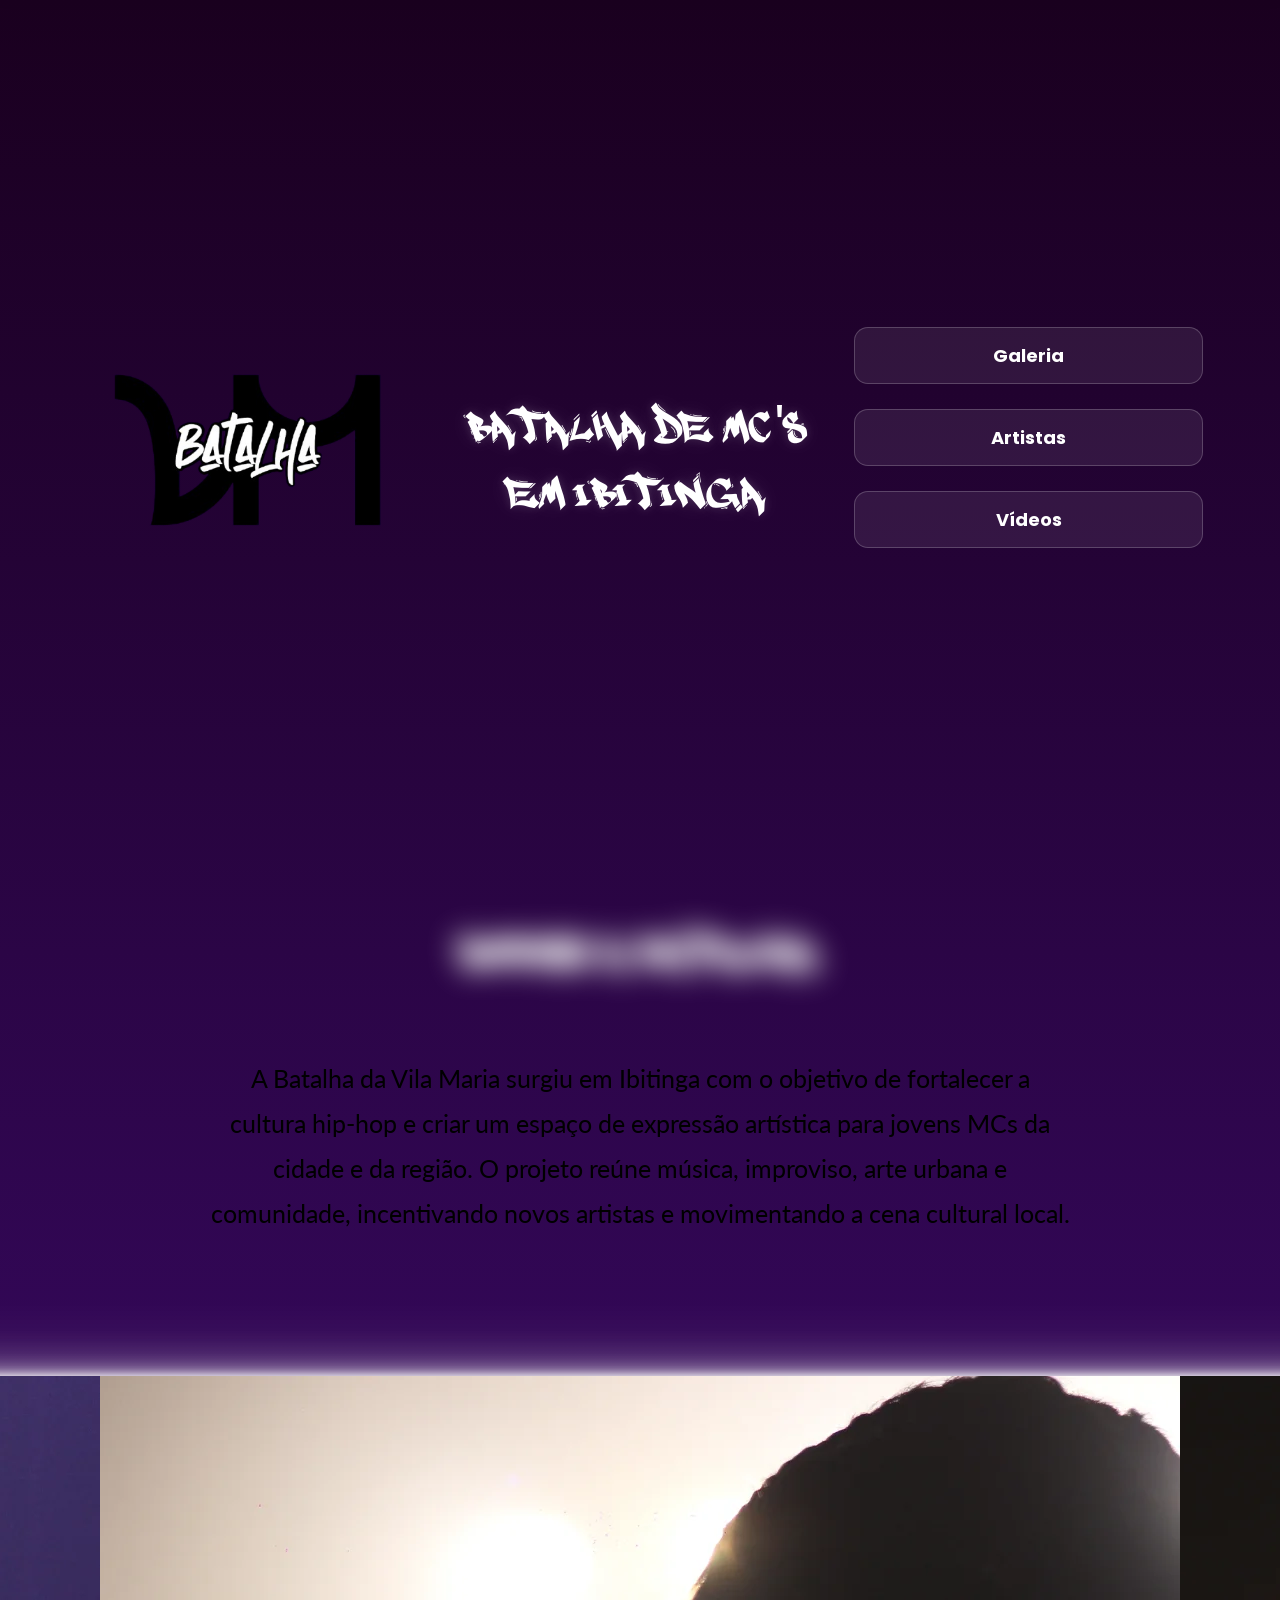
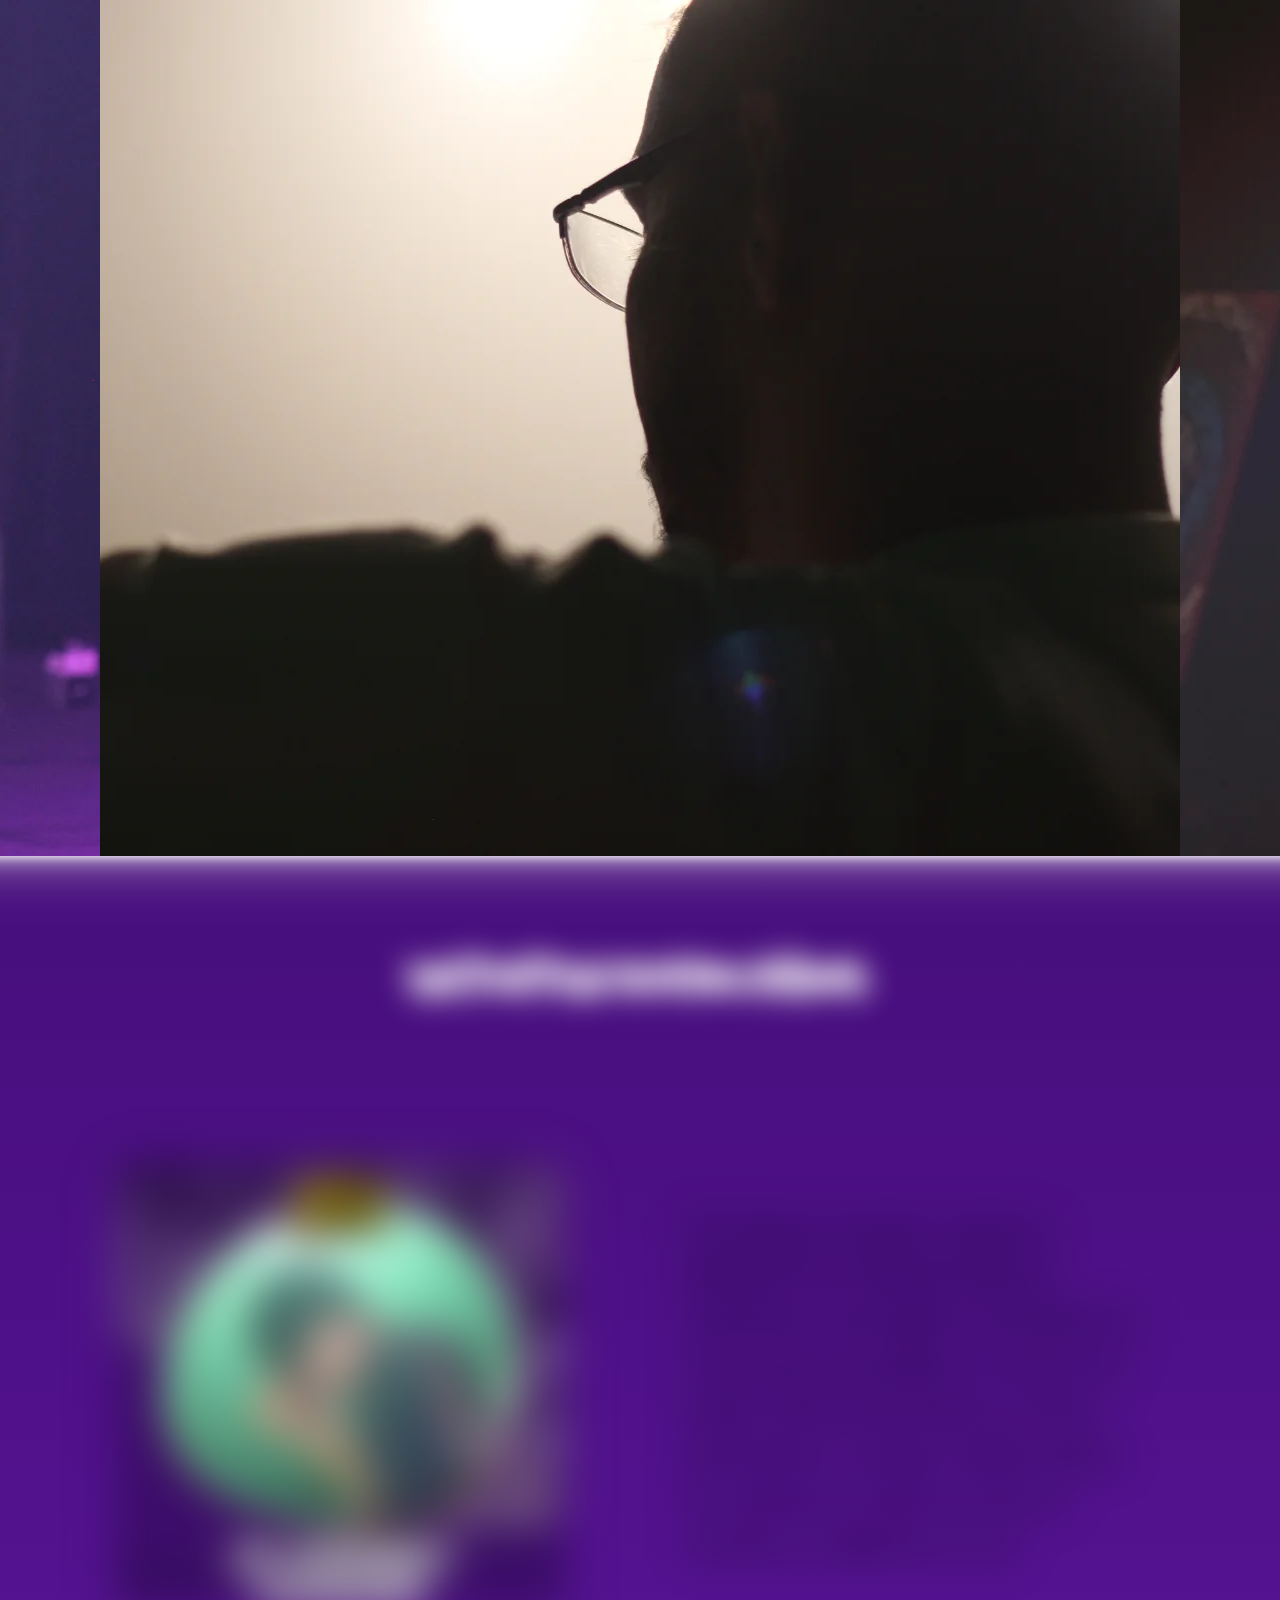
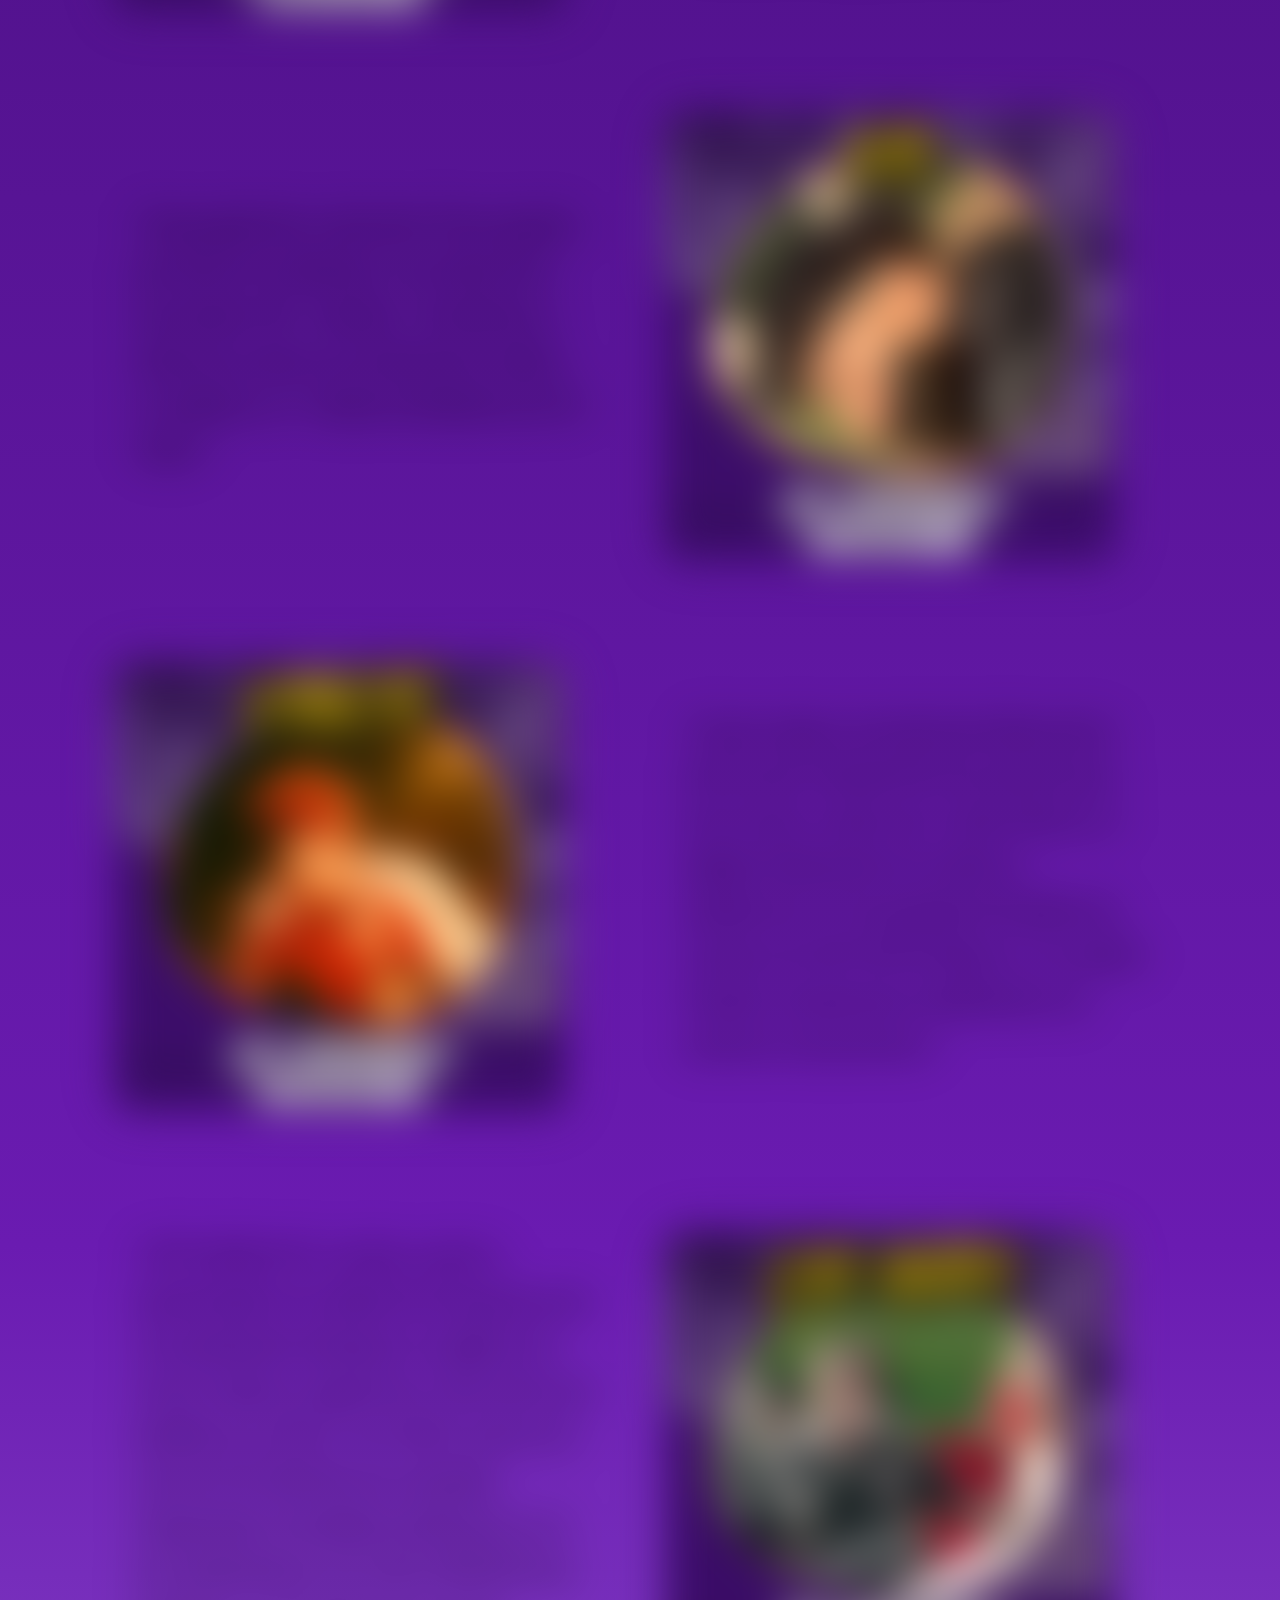
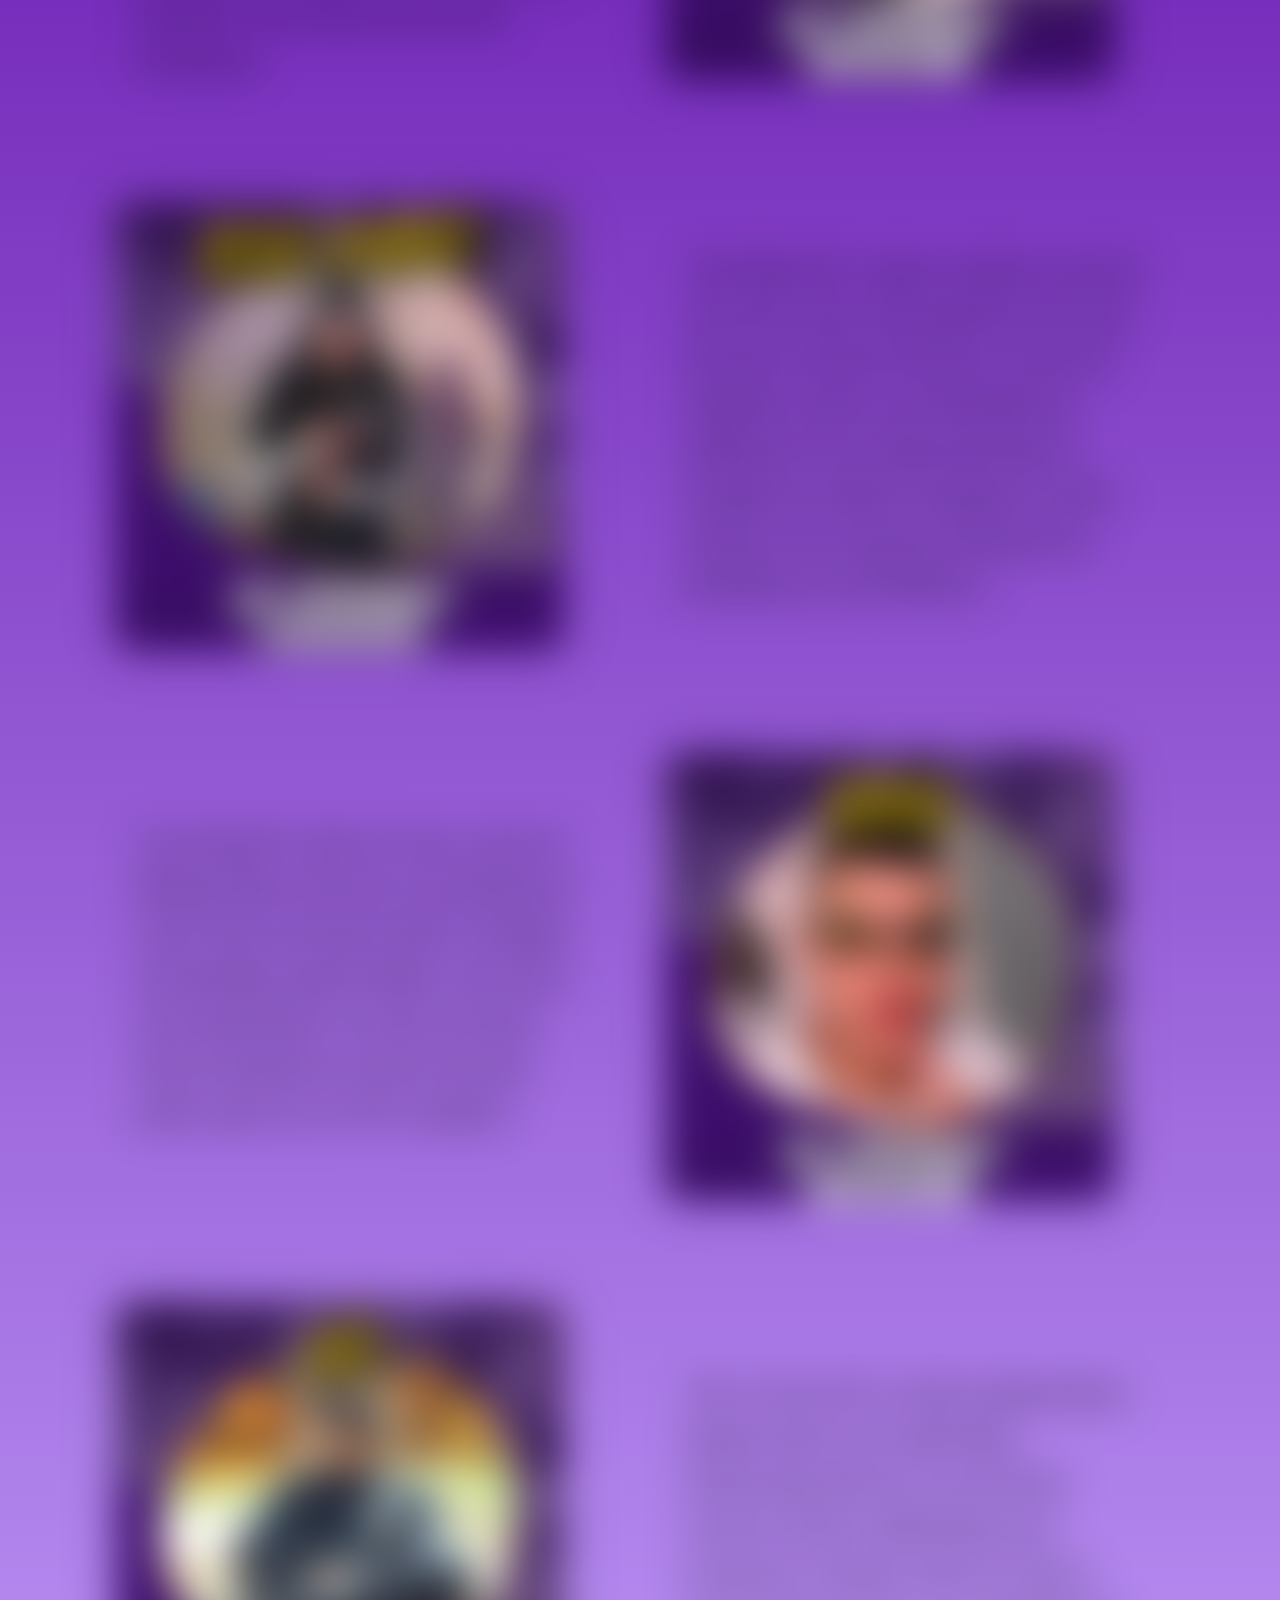
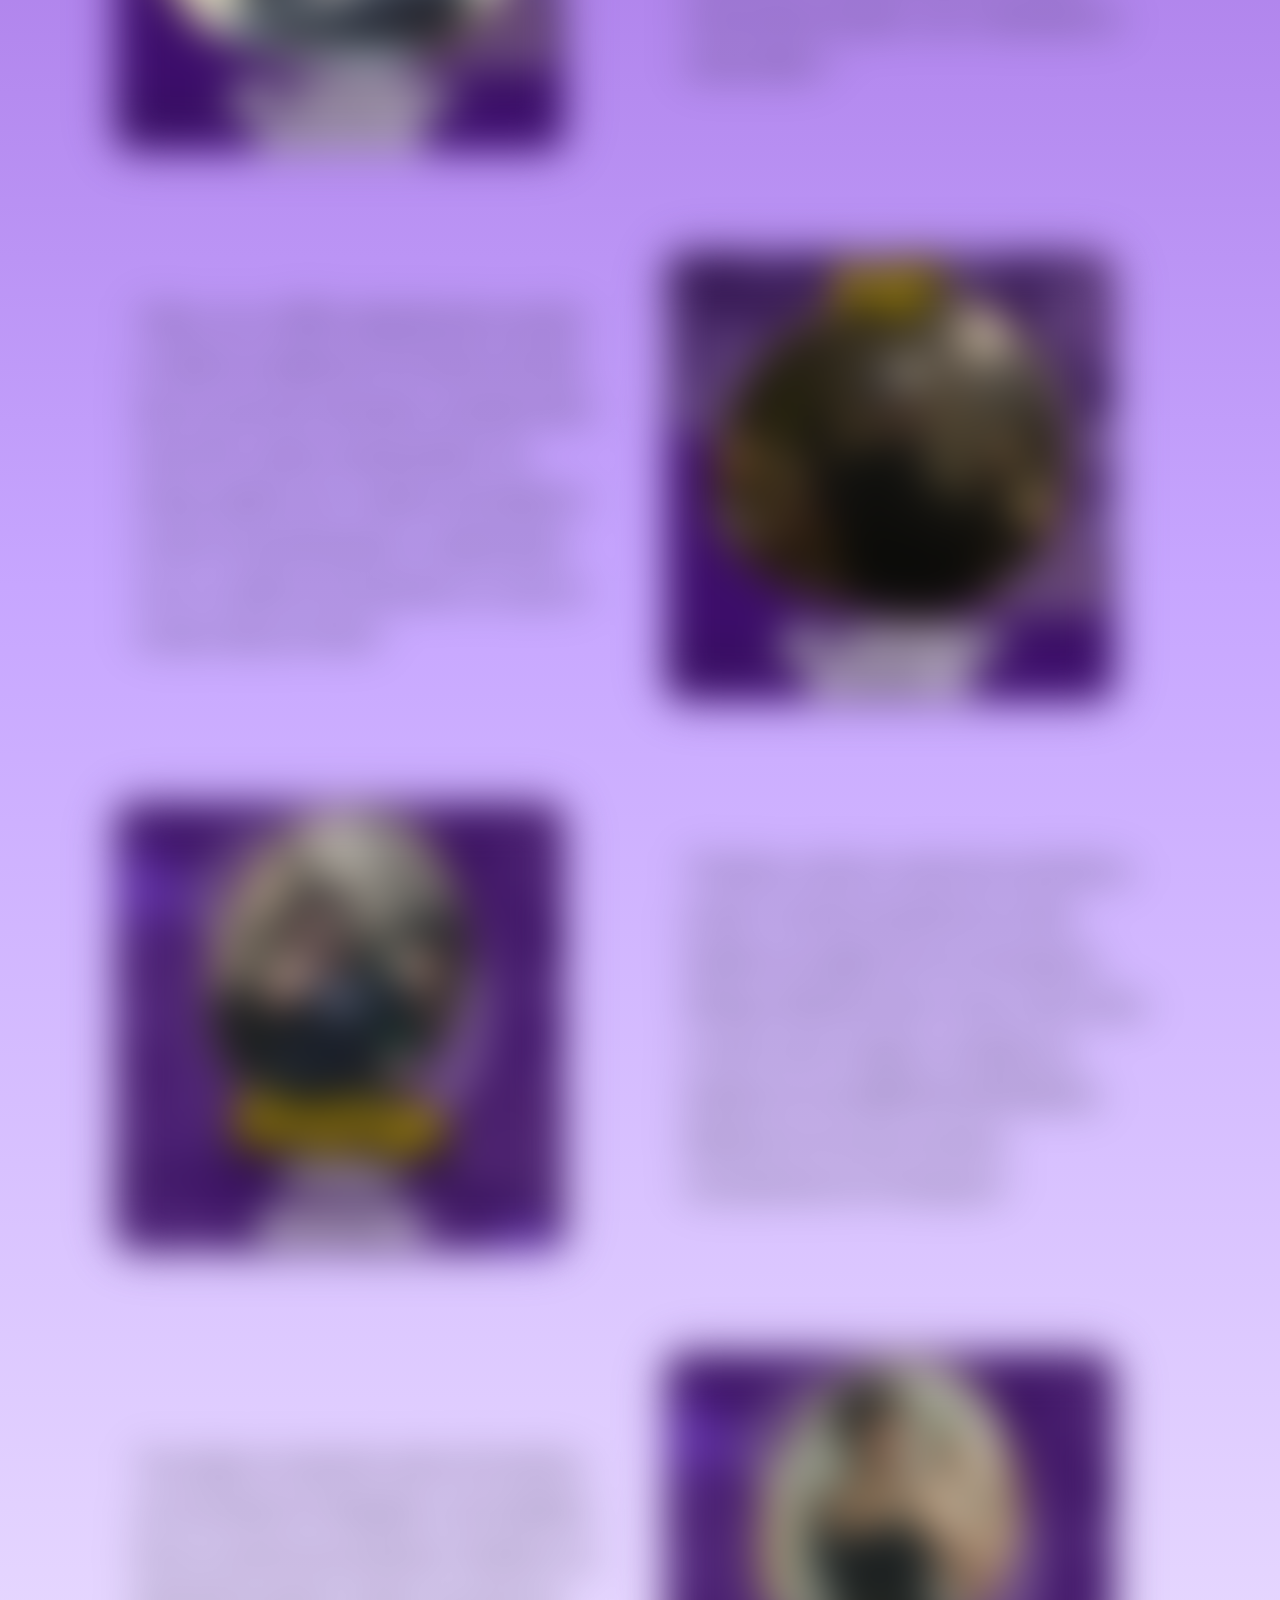
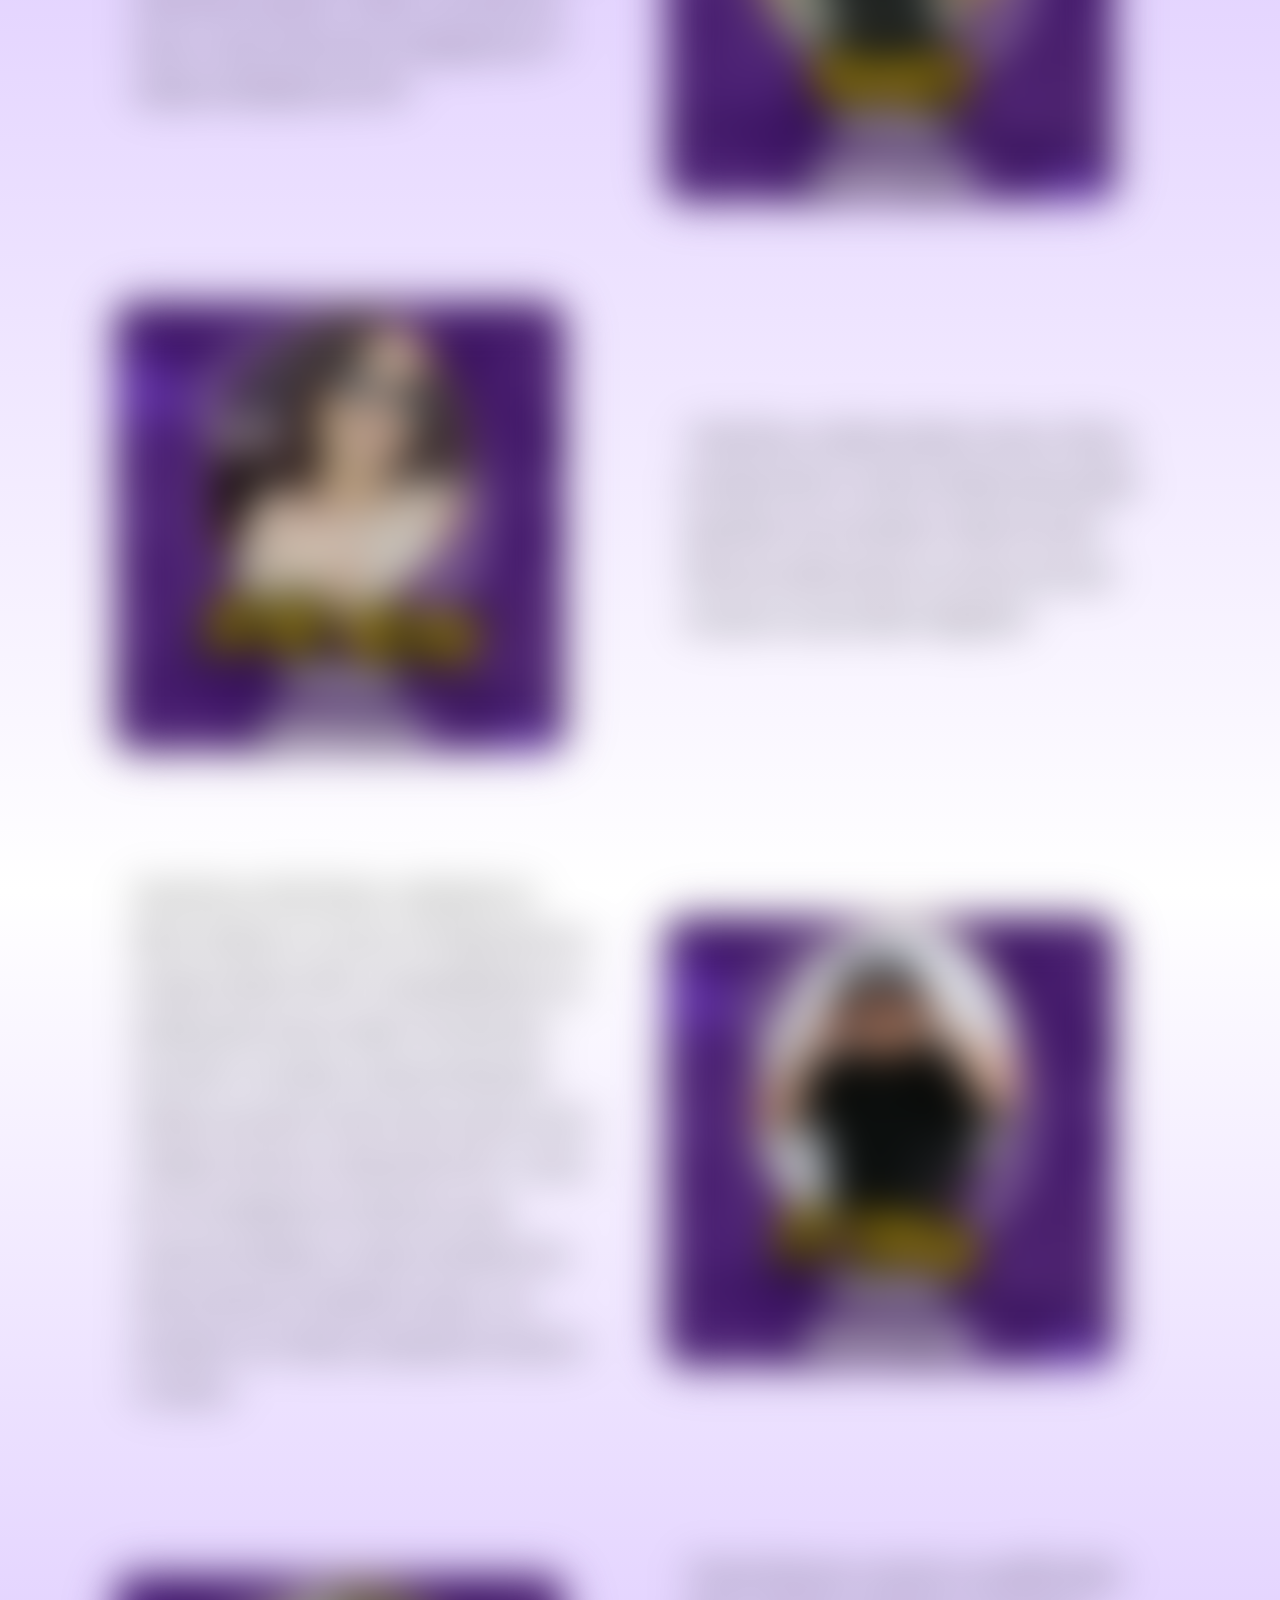
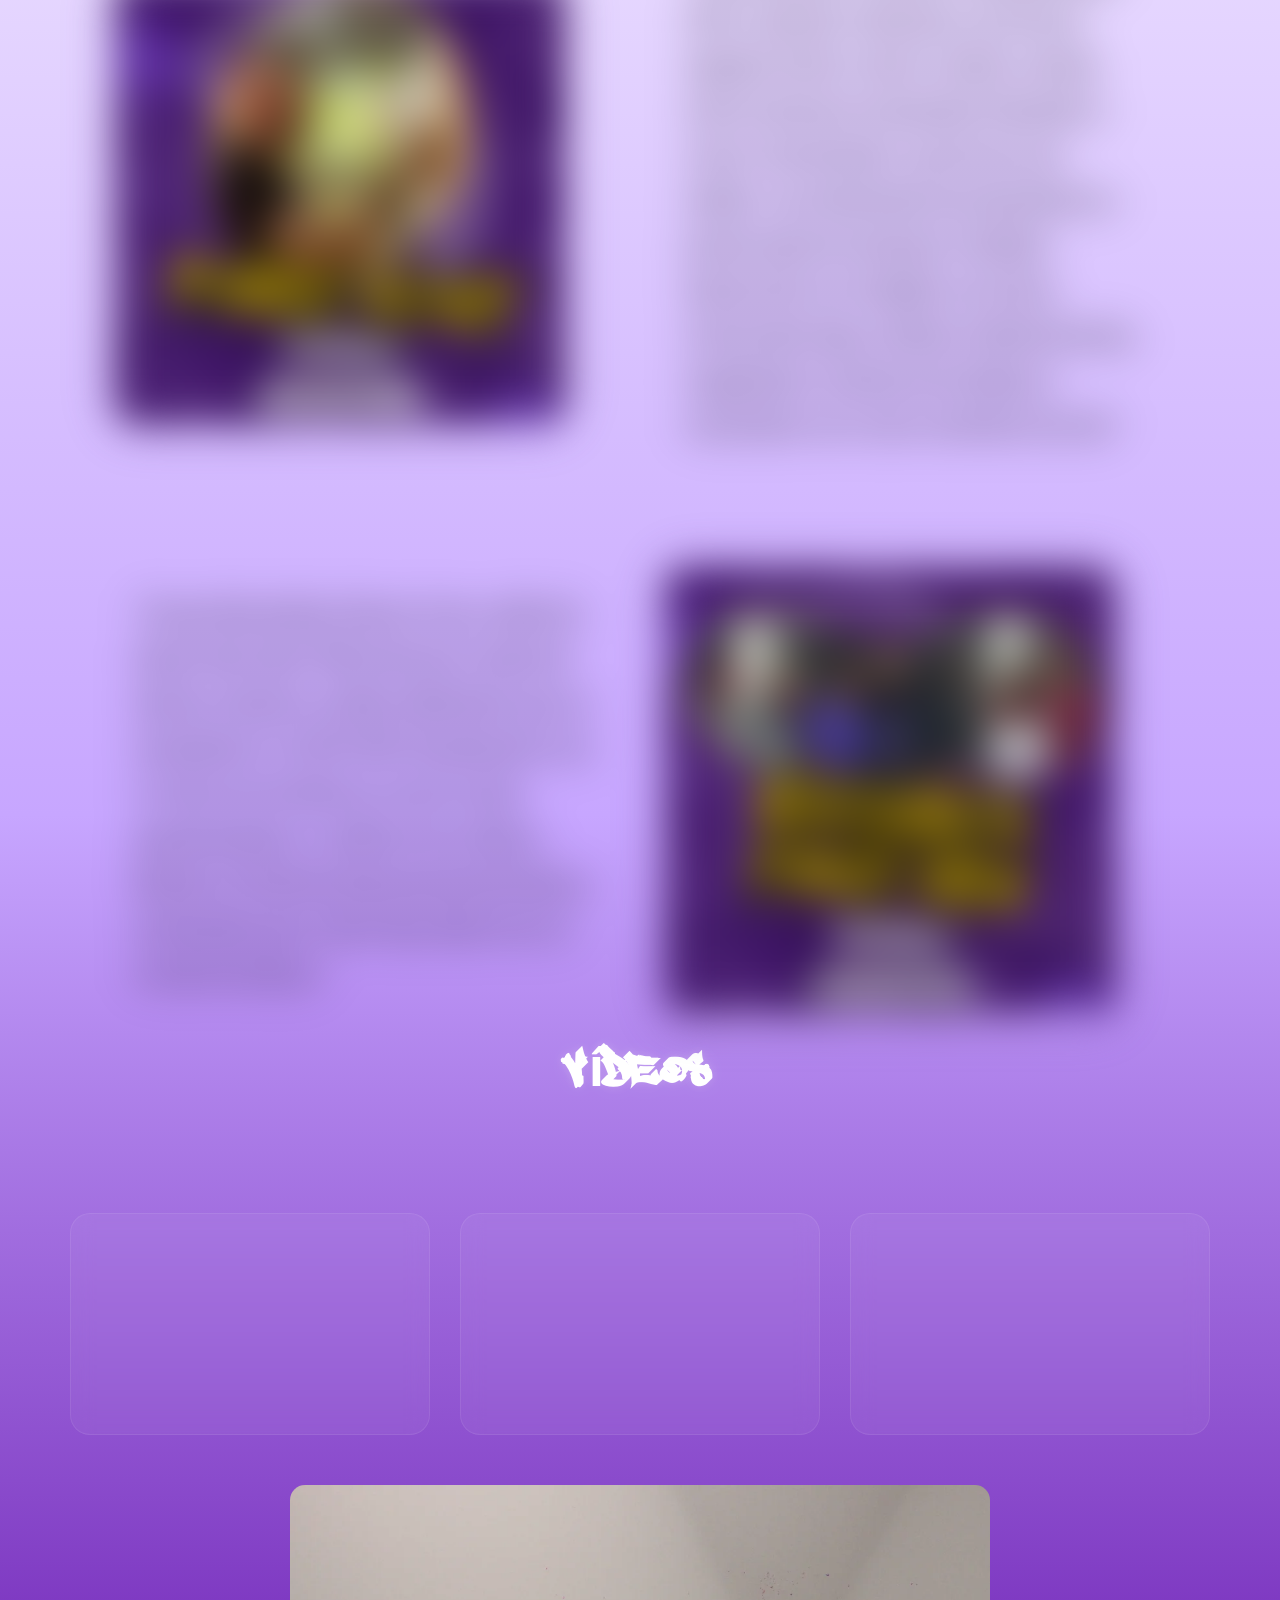
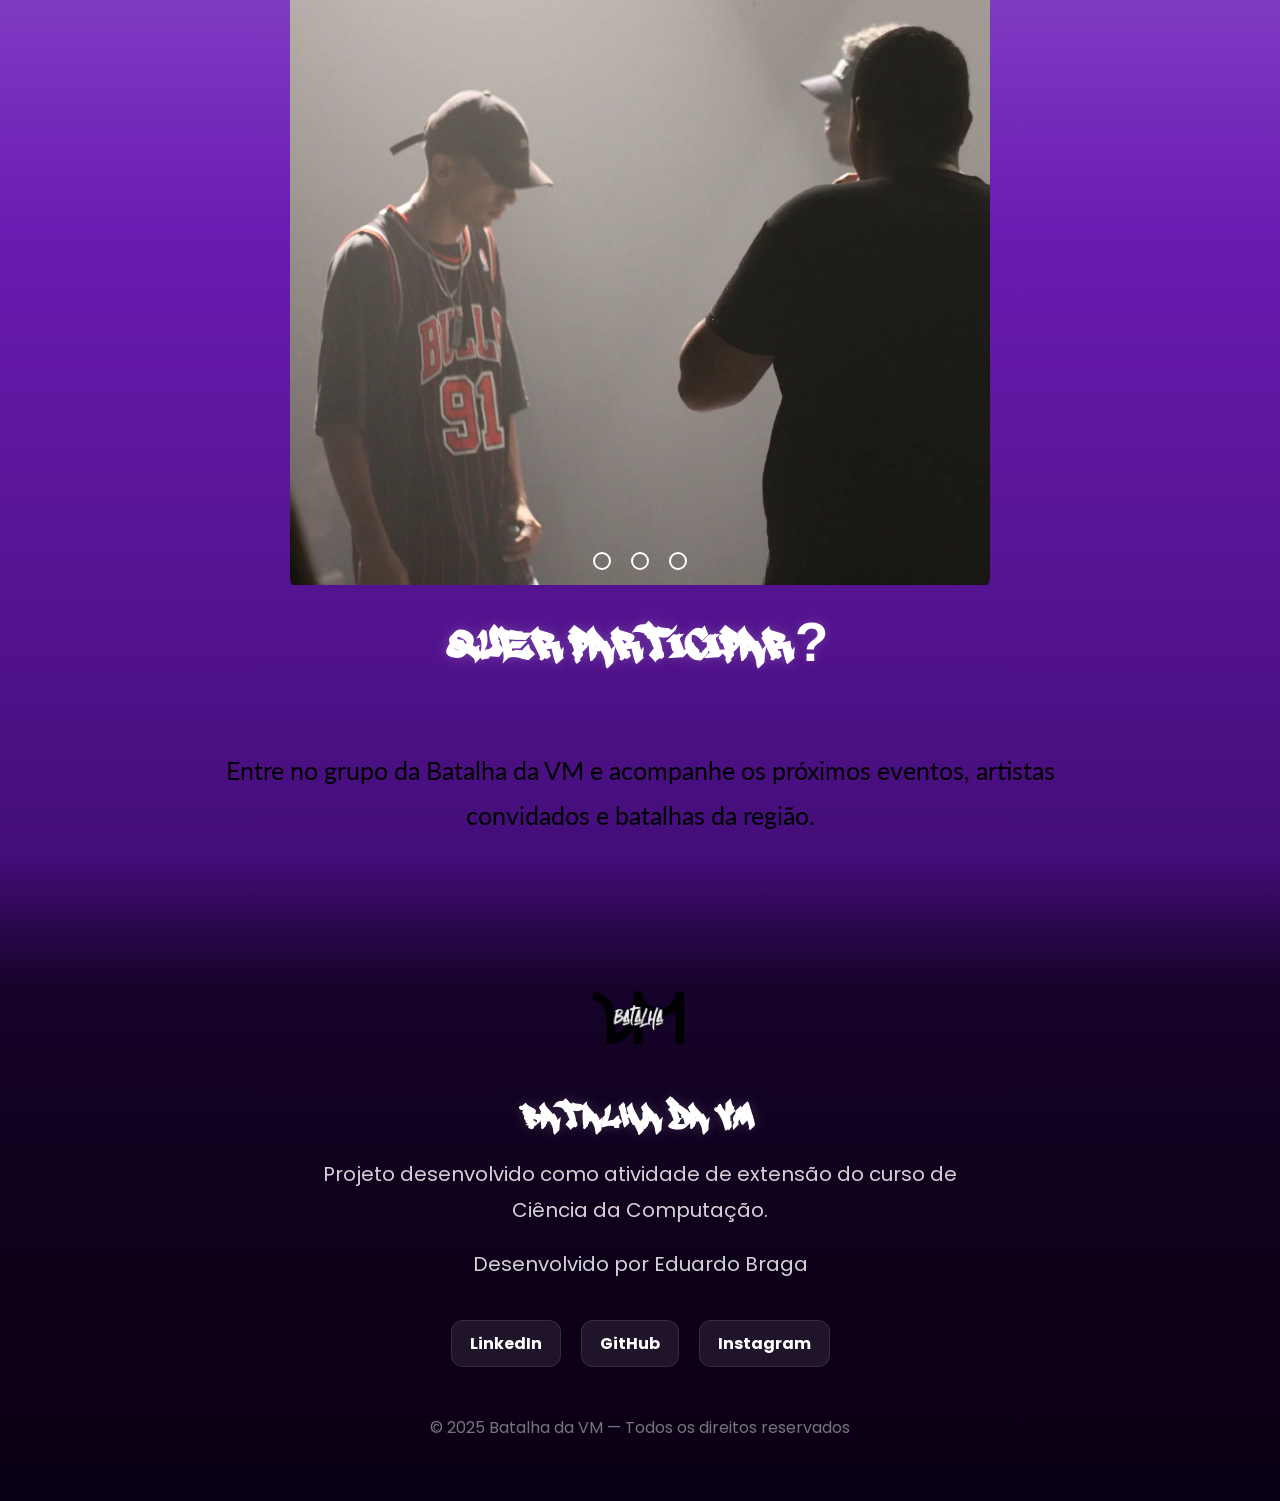
==== commit b44bebed: "Correção de erro. linha 456 repetida" ====
--- a/index.html
+++ b/index.html
@@ -454,7 +454,7 @@
 
             <p class="textoLogos"> 
                 "Grupo Revolution Dance Crew, estilo de dança Hip-Hop! TRás técnicas e base de danças urbanas e estilos diferentes que se enquadram no HIP-HOP! Atualmente com 6 meses de existência, já teve várias apresentações e a última foi em Barra Bonita no Festival Internacional de Dança, mostrando que o Hip-Hop ainda vive no mundo da dança."
-                    "Murilo Boonet, atuante no graffiti dede 2021, aborda a natureza e sua forma sagrada. Entre o real e o lúdico, retrata seres luminosos emanando vibrações e cores e iluminando o que há ao seu reddor, nos lembrando da importância e preservação da natureza. Também desenvolve um trabalho com letra, misturando tags e efeitos tridimensionais, resgatando a essência do hiphop e mesclando com outra vertentes da arte." 
+                    
             </p>
         </div>
 
@@ -640,4 +640,4 @@
 <!--footerBar-->
       <script src="./src/script.js" defer></script>
 </body>
-</html>+</html>
